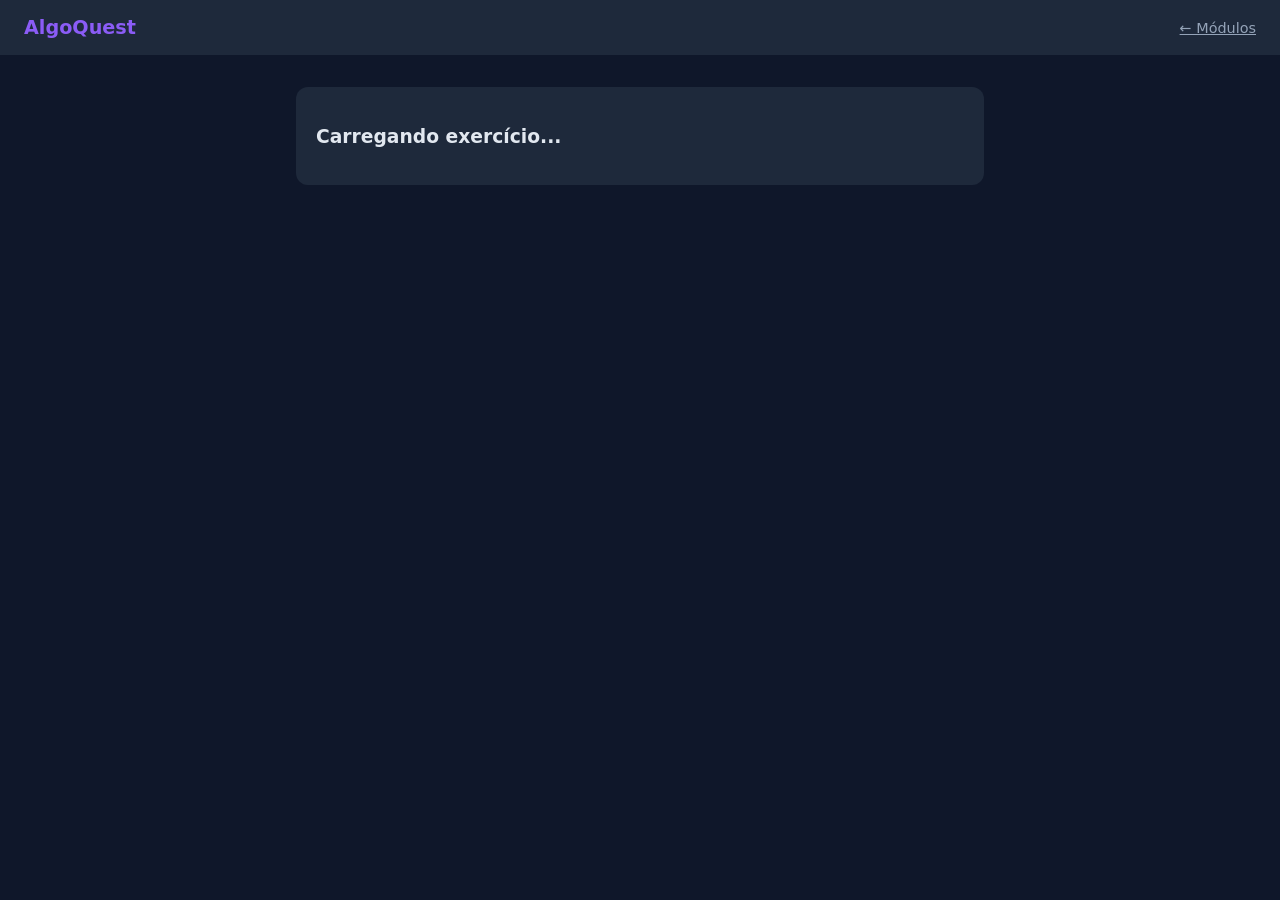
==== frontend/exercicio.html @ e79b4422 "feat: estrutura inicial do AlgoQuest" ====
<!DOCTYPE html>
<html lang="pt-BR">
<head>
  <meta charset="UTF-8">
  <meta name="viewport" content="width=device-width, initial-scale=1">
  <title>AlgoQuest - Exercício</title>
  <link rel="stylesheet" href="css/style.css">
</head>
<body>
  <header>
    <span class="logo">AlgoQuest</span>
    <a href="modulos.html" class="muted">← Módulos</a>
  </header>
  <main>
    <div class="card">
      <p id="dificuldade" class="muted"></p>
      <h3 id="descricao">Carregando exercício...</h3>
      <div id="opcoes"></div>
      <p id="feedback"></p>
    </div>
  </main>
  <script src="js/api.js"></script>
  <script src="js/exercicio.js"></script>
</body>
</html>
---- frontend/css/style.css ----
:root { --bg:#0f172a; --card:#1e293b; --text:#e2e8f0; --accent:#8b5cf6; --muted:#94a3b8; }
* { box-sizing: border-box; }
body { margin:0; font-family: system-ui, sans-serif; background:var(--bg); color:var(--text); }
header { display:flex; justify-content:space-between; align-items:center; padding:16px 24px; background:var(--card); }
header .logo { font-weight:700; color:var(--accent); font-size:1.2rem; }
main { max-width:720px; margin:32px auto; padding:0 16px; }
.card { background:var(--card); border-radius:12px; padding:20px; margin-bottom:16px; }
input, button { width:100%; padding:10px 12px; margin-top:8px; border-radius:8px; border:none; font-size:1rem; }
button { background:var(--accent); color:#fff; cursor:pointer; }
.muted { color:var(--muted); font-size:.9rem; }
.bar { height:8px; background:#334155; border-radius:4px; overflow:hidden; margin-top:8px; }
.bar > div { height:100%; width:0%; background:var(--accent); }
.opcao { display:block; background:#334155; color:var(--text); text-align:left; }
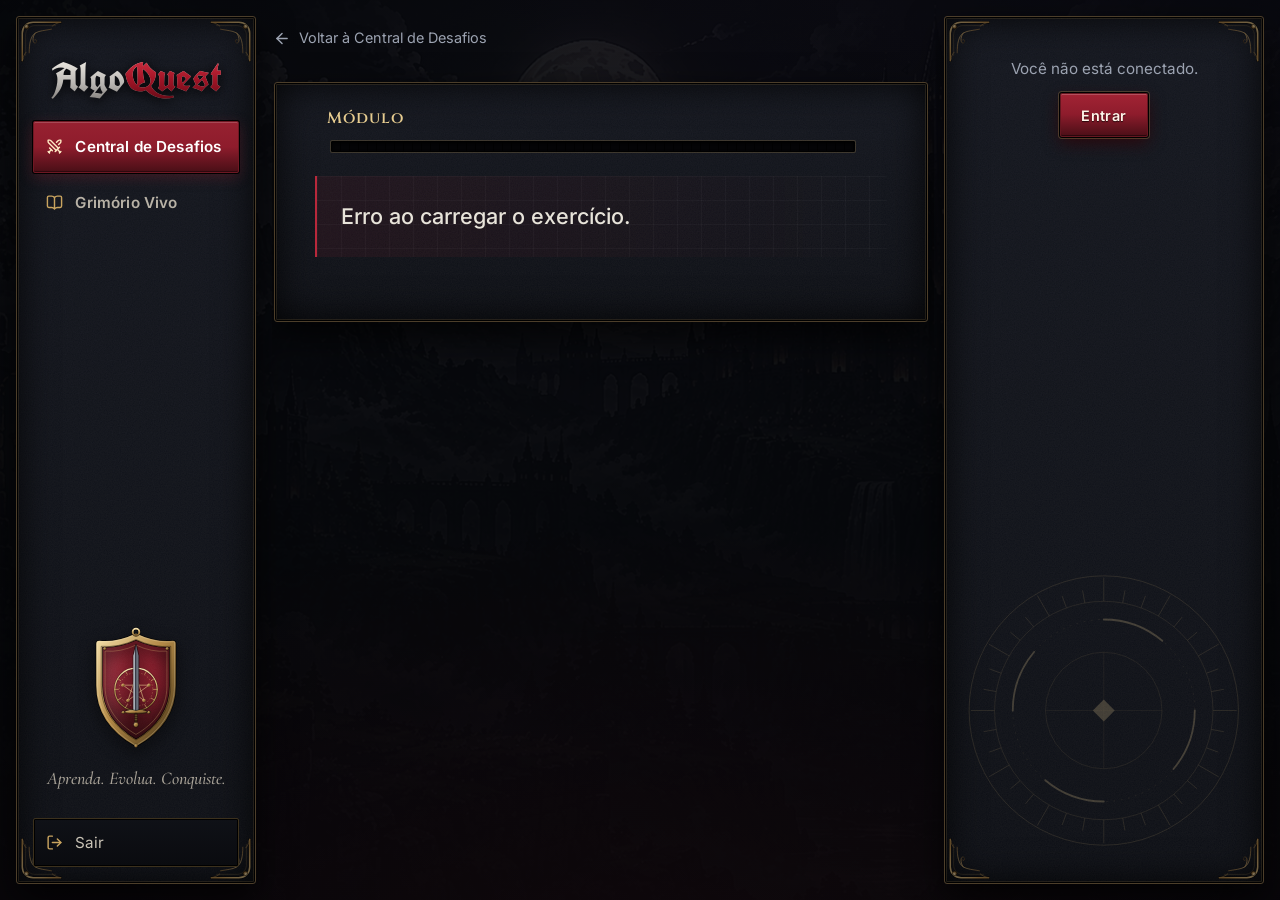
==== commit a1b53a35: "Publicação inicial da versão atual do AlgoQuest" ====
--- a/frontend/exercicio.html
+++ b/frontend/exercicio.html
@@ -1,25 +1,30 @@
 <!DOCTYPE html>
-<html lang="pt-BR">
-<head>
-  <meta charset="UTF-8">
-  <meta name="viewport" content="width=device-width, initial-scale=1">
-  <title>AlgoQuest - Exercício</title>
-  <link rel="stylesheet" href="css/style.css">
-</head>
-<body>
-  <header>
-    <span class="logo">AlgoQuest</span>
-    <a href="modulos.html" class="muted">← Módulos</a>
-  </header>
-  <main>
-    <div class="card">
-      <p id="dificuldade" class="muted"></p>
-      <h3 id="descricao">Carregando exercício...</h3>
-      <div id="opcoes"></div>
-      <p id="feedback"></p>
-    </div>
-  </main>
-  <script src="js/api.js"></script>
-  <script src="js/exercicio.js"></script>
-</body>
-</html>
+<html lang="pt-BR"><head><meta charset="UTF-8"><meta name="viewport" content="width=device-width, initial-scale=1, viewport-fit=cover"><meta name="theme-color" content="#07080b"><link rel="preload" href="assets/fonts/unifrakturcook-latin-700-normal.woff2" as="font" type="font/woff2" crossorigin><link rel="preload" href="assets/fonts/cinzel-latin-600-normal.woff2" as="font" type="font/woff2" crossorigin><link rel="preload" href="assets/fonts/inter-latin-400-normal.woff2" as="font" type="font/woff2" crossorigin><link rel="preload" href="assets/fonts/inter-latin-600-normal.woff2" as="font" type="font/woff2" crossorigin><link rel="stylesheet" href="css/assets.css"><link rel="stylesheet" href="css/style.css"><link rel="stylesheet" href="css/avatares.css"><link rel="stylesheet" href="css/tema.css"><script src="js/avatares-catalogo.js"></script><script src="js/tema.js"></script><link rel="stylesheet" href="css/lab.css"><link rel="stylesheet" href="css/fantasia.css"><title>AlgoQuest - Exercício</title></head>
+<body class="pagina-app" data-perfil="compacto">
+  <div class="app app--foco">
+    <aside id="menu"></aside>
+    <aside id="perfil" aria-label="Personagem"></aside>
+    <main class="conteudo" id="conteudo">
+      <a class="voltar" href="modulos.html"><i class="ic i-arrow-right" aria-hidden="true"></i>Voltar à Central de Desafios</a>
+      <section class="desafio superficie" id="desafio" aria-labelledby="descricao">
+        <header class="desafio__cab">
+          <div class="desafio__mod"><span id="moduloSelo"></span><span id="moduloNome">Módulo</span></div>
+          <div class="desafio__linha"><span class="desafio__num" id="numero"></span>
+            <div class="trilha" id="trilha" role="progressbar" aria-label="Progresso no módulo" aria-valuemin="0" aria-valuenow="0"><i id="barra"></i></div>
+            <span id="dificuldade"></span><span class="pontos" id="pontos"></span></div>
+        </header>
+        <div class="desafio__corpo" id="corpo">
+          <div class="pergunta"><h2 id="descricao">Carregando exercício...</h2></div>
+          <figure class="pergunta__visual" id="visual" hidden></figure>
+          <div class="opcoes" id="opcoes"></div>
+          <div class="vernapratica" id="vernapratica" hidden></div>
+          <p class="feedback" id="feedback" role="status" hidden></p>
+        </div>
+        <div class="acoes"><button class="btn btn--fantasma" id="btnAnterior" type="button" hidden>Anterior</button>
+          <button class="btn btn--primario" id="btnProximo" type="button" hidden>Próximo desafio</button>
+          <a class="btn btn--primario" id="btnConcluir" href="modulos.html" hidden>Voltar à Central de Desafios</a></div>
+      </section>
+    </main>
+  </div>
+  <script src="js/api.js"></script><script src="js/arte.js"></script><script src="js/ui.js"></script><script src="js/avatares.js"></script><script src="js/exercicio.js"></script>
+</body></html>
--- a/frontend/css/assets.css
+++ b/frontend/css/assets.css
@@ -0,0 +1,33 @@
+@font-face{font-family:'Cormorant Garamond';font-weight:500;font-style:italic;font-display:swap;src:url(../assets/fonts/cormorant-garamond-latin-500-italic.woff2) format('woff2')}
+@font-face{font-family:'Cormorant Garamond';font-weight:600;font-style:italic;font-display:swap;src:url(../assets/fonts/cormorant-garamond-latin-600-italic.woff2) format('woff2')}
+@font-face{font-family:'Inter';font-weight:500;font-display:swap;src:url(../assets/fonts/inter-latin-500-normal.woff2) format('woff2')}
+@font-face{font-family:'Cinzel';font-weight:600;font-display:swap;src:url(../assets/fonts/cinzel-latin-600-normal.woff2) format('woff2')}
+@font-face{font-family:'Inter';font-weight:400;font-display:swap;src:url(../assets/fonts/inter-latin-400-normal.woff2) format('woff2')}
+@font-face{font-family:'Inter';font-weight:600;font-display:swap;src:url(../assets/fonts/inter-latin-600-normal.woff2) format('woff2')}
+@font-face{font-family:'UnifrakturCook';font-weight:700;font-display:block;src:url(../assets/fonts/unifrakturcook-latin-700-normal.woff2) format('woff2')}
+.i-activity{--i:url(../assets/icons/activity.svg)}
+.i-arrow-down-up{--i:url(../assets/icons/arrow-down-up.svg)}
+.i-arrow-right{--i:url(../assets/icons/arrow-right.svg)}
+.i-book-open{--i:url(../assets/icons/book-open.svg)}
+.i-camera{--i:url(../assets/icons/camera.svg)}
+.i-chevron-down{--i:url(../assets/icons/chevron-down.svg)}
+.i-circle-check{--i:url(../assets/icons/circle-check.svg)}
+.i-circle-x{--i:url(../assets/icons/circle-x.svg)}
+.i-crown{--i:url(../assets/icons/crown.svg)}
+.i-hash{--i:url(../assets/icons/hash.svg)}
+.i-layout-grid{--i:url(../assets/icons/layout-grid.svg)}
+.i-log-out{--i:url(../assets/icons/log-out.svg)}
+.i-map{--i:url(../assets/icons/map.svg)}
+.i-network{--i:url(../assets/icons/network.svg)}
+.i-scroll-text{--i:url(../assets/icons/scroll-text.svg)}
+.i-search{--i:url(../assets/icons/search.svg)}
+.i-star{--i:url(../assets/icons/star.svg)}
+.i-swords{--i:url(../assets/icons/swords.svg)}
+.i-zap{--i:url(../assets/icons/zap.svg)}
+
+.i-eye{--i:url(../assets/icons/eye.svg)}
+.i-eye-off{--i:url(../assets/icons/eye-off.svg)}
+.i-loader-circle{--i:url(../assets/icons/loader-circle.svg)}
+.i-triangle-alert{--i:url(../assets/icons/triangle-alert.svg)}
+.i-trophy{--i:url(../assets/icons/trophy.svg)}
+.i-flag{--i:url(../assets/icons/flag.svg)}
--- a/frontend/css/style.css
+++ b/frontend/css/style.css
@@ -1,13 +1,395 @@
-:root { --bg:#0f172a; --card:#1e293b; --text:#e2e8f0; --accent:#8b5cf6; --muted:#94a3b8; }
-* { box-sizing: border-box; }
-body { margin:0; font-family: system-ui, sans-serif; background:var(--bg); color:var(--text); }
-header { display:flex; justify-content:space-between; align-items:center; padding:16px 24px; background:var(--card); }
-header .logo { font-weight:700; color:var(--accent); font-size:1.2rem; }
-main { max-width:720px; margin:32px auto; padding:0 16px; }
-.card { background:var(--card); border-radius:12px; padding:20px; margin-bottom:16px; }
-input, button { width:100%; padding:10px 12px; margin-top:8px; border-radius:8px; border:none; font-size:1rem; }
-button { background:var(--accent); color:#fff; cursor:pointer; }
-.muted { color:var(--muted); font-size:.9rem; }
-.bar { height:8px; background:#334155; border-radius:4px; overflow:hidden; margin-top:8px; }
-.bar > div { height:100%; width:0%; background:var(--accent); }
-.opcao { display:block; background:#334155; color:var(--text); text-align:left; }
+:root{
+  --bg:#07080b; --surface:#0e1116; --raised:#151a22; --line:#252b36; --steel:#3b4452;
+  --text:#e8e4da; --muted:#98a0ae; --crimson:#a3212b; --crimson-hi:#d0343e; --blood:#3a0d12;
+  --gold:#b89a5e; --gold-hi:#dcc084; --silver:#b9bfca; --moss:#3f9a5a; --r:4px; --tom:var(--steel);
+  --f-logo:"UnifrakturCook",serif; --f-head:"Cinzel",Georgia,serif; --f-ui:"Inter",system-ui,sans-serif; --f-lore:"Cormorant Garamond",Georgia,serif;
+  --s1:.25rem; --s2:.5rem; --s3:.75rem; --s4:1rem; --s5:1.5rem; --s6:2.5rem;
+  --gap:16px; --menu-w:240px; --perfil-w:320px;
+  --noise:url("data:image/svg+xml,%3Csvg xmlns='http://www.w3.org/2000/svg' width='140' height='140'%3E%3Cfilter id='n'%3E%3CfeTurbulence type='fractalNoise' baseFrequency='.85' numOctaves='3'/%3E%3CfeColorMatrix values='0 0 0 0 1 0 0 0 0 1 0 0 0 0 1 0 0 0 .045 0'/%3E%3C/filter%3E%3Crect width='140' height='140' filter='url(%23n)'/%3E%3C/svg%3E");
+  --circuito:url("data:image/svg+xml,%3Csvg xmlns='http://www.w3.org/2000/svg' width='120' height='120' fill='none' stroke='%23b89a5e' stroke-opacity='.35' stroke-width='1'%3E%3Cpath d='M120 14H78l-10 10H40M120 34h-30l-8 8v22M120 58h-14M60 14v16l-10 10M40 24v22'/%3E%3Ccircle cx='40' cy='24' r='2.5'/%3E%3Ccircle cx='82' cy='64' r='2.5'/%3E%3Ccircle cx='106' cy='58' r='2.5'/%3E%3C/svg%3E");
+  --anel:url("data:image/svg+xml,%3Csvg xmlns='http://www.w3.org/2000/svg' viewBox='0 0 300 300' fill='none' stroke='%23b89a5e' stroke-width='1'%3E%3Ccircle cx='150' cy='150' r='148' stroke-opacity='.5'/%3E%3Ccircle cx='150' cy='150' r='120' stroke-opacity='.4'/%3E%3Cpath d='M270.0 150.0L296.0 150.0M268.2 170.8L282.0 173.3M262.8 191.0L275.9 195.8M253.9 210.0L276.4 223.0M241.9 227.1L252.6 236.1M227.1 241.9L236.1 252.6M210.0 253.9L223.0 276.4M191.0 262.8L195.8 275.9M170.8 268.2L173.3 282.0M150.0 270.0L150.0 296.0M129.2 268.2L126.7 282.0M109.0 262.8L104.2 275.9M90.0 253.9L77.0 276.4M72.9 241.9L63.9 252.6M58.1 227.1L47.4 236.1M46.1 210.0L23.6 223.0M37.2 191.0L24.1 195.8M31.8 170.8L18.0 173.3M30.0 150.0L4.0 150.0M31.8 129.2L18.0 126.7M37.2 109.0L24.1 104.2M46.1 90.0L23.6 77.0M58.1 72.9L47.4 63.9M72.9 58.1L63.9 47.4M90.0 46.1L77.0 23.6M109.0 37.2L104.2 24.1M129.2 31.8L126.7 18.0M150.0 30.0L150.0 4.0M170.8 31.8L173.3 18.0M191.0 37.2L195.8 24.1M210.0 46.1L223.0 23.6M227.1 58.1L236.1 47.4M241.9 72.9L252.6 63.9M253.9 90.0L276.4 77.0M262.8 109.0L275.9 104.2M268.2 129.2L282.0 126.7' stroke-opacity='.5'/%3E%3Ccircle cx='150' cy='150' r='100' stroke-opacity='.3' stroke-dasharray='2 6'/%3E%3Cpath d='M250.0 150.0A100 100 0 0 1 226.6 214.3M150.0 250.0A100 100 0 0 1 85.7 226.6M50.0 150.0A100 100 0 0 1 73.4 85.7M150.0 50.0A100 100 0 0 1 214.3 73.4' stroke='%23dcc084' stroke-width='2' stroke-opacity='.7' stroke-linecap='round'/%3E%3Ccircle cx='150' cy='150' r='64' stroke-opacity='.35'/%3E%3Cpath d='M150 86V214M86 150H214' stroke-opacity='.25'/%3E%3Cpath d='M150 138l12 12-12 12-12-12z' fill='%23dcc084' fill-opacity='.7' stroke='none'/%3E%3C/svg%3E");
+  --grade:url("data:image/svg+xml,%3Csvg xmlns='http://www.w3.org/2000/svg' width='24' height='24'%3E%3Cpath d='M24 0H0v24' fill='none' stroke='%23ffffff' stroke-opacity='.05'/%3E%3C/svg%3E");
+}
+@property --ang{syntax:"<angle>";inherits:false;initial-value:0deg}
+*{box-sizing:border-box}
+html{background:var(--bg);scroll-behavior:smooth;-webkit-text-size-adjust:100%}
+body{margin:0;min-height:100vh;min-height:100dvh;font:400 .95rem/1.6 var(--f-ui);color:var(--text);overflow-x:hidden;
+  background:var(--theme-atmosfera),var(--noise),radial-gradient(900px 500px at 50% -10%,var(--glow),transparent),var(--bg)}
+h1,h2,h3,p,dl,dd{margin:0}
+h1,h2,h3{font-family:var(--f-head);font-weight:600;letter-spacing:.03em;line-height:1.25}
+a{color:inherit;text-decoration:none}
+button,input,summary{font:inherit;color:inherit}
+:focus-visible{outline:2px solid var(--gold-hi);outline-offset:2px}
+[hidden]{display:none!important}
+.sr{position:absolute;width:1px;height:1px;overflow:hidden;clip:rect(0 0 0 0)}
+.muted{color:var(--muted)}
+.ic{display:inline-block;width:1.15em;height:1.15em;flex:none;background:currentColor;-webkit-mask:var(--i) center/contain no-repeat;mask:var(--i) center/contain no-repeat}
+.filete{height:1px;border:0;margin:0;background:linear-gradient(90deg,transparent,var(--gold),transparent);opacity:.7}
+.superficie{position:relative;background:var(--circuito) right top/120px no-repeat,var(--noise),linear-gradient(180deg,var(--raised),var(--surface));
+  border:1px solid var(--line);border-radius:var(--r);box-shadow:inset 0 1px 0 #ffffff0d,0 12px 32px #0009}
+.marca{font:2.3rem/1 var(--f-logo);padding:0 var(--s2);white-space:nowrap}
+.marca b{color:var(--crimson-hi);font-weight:400}
+.app{display:grid;grid-template-columns:var(--menu-w) minmax(0,1fr) var(--perfil-w);gap:var(--gap);max-width:1680px;margin:0 auto;padding:var(--gap);height:100vh;height:100dvh}
+.app--foco{grid-template-columns:var(--menu-w) minmax(0,1fr);grid-template-rows:auto minmax(0,1fr)}
+.app--foco .menu{grid-row:1/3}
+.app--foco .perfil{grid-column:2;grid-row:1}
+.app--foco .conteudo{grid-column:2;grid-row:2}
+.menu,.perfil{min-height:0;height:100%}
+.conteudo{display:grid;grid-auto-rows:max-content;gap:var(--s5);min-width:0;min-height:0;align-content:start;overflow-y:auto;overflow-x:hidden;padding:2px 6px 2px 2px;margin-right:-6px;scrollbar-width:thin;scrollbar-color:#3b4452 transparent}
+.conteudo::-webkit-scrollbar{width:6px}.conteudo::-webkit-scrollbar-thumb{background:var(--steel);border-radius:3px}
+body.pagina-app{overflow:hidden}
+.menu{background-image:var(--noise),linear-gradient(180deg,var(--raised),var(--surface));background-size:140px 140px,auto;background-position:0 0,0 0;background-repeat:repeat,no-repeat;display:flex;flex-direction:column;gap:var(--s5);padding:var(--s5) var(--s4);overflow:hidden}
+.menu::after{content:"";position:absolute;left:0;right:0;bottom:150px;height:120px;background:var(--circuito) left center/120px no-repeat;opacity:.45;pointer-events:none}
+.menu__nav{display:grid;gap:var(--s2)}
+.menu__item{position:relative;display:flex;align-items:center;gap:var(--s3);padding:.75rem var(--s3);border:1px solid transparent;border-radius:var(--r);color:var(--muted);font-weight:600;transition:color .2s,background .2s}
+.menu__item:hover{color:var(--text);background:#ffffff08}
+.menu__item.is-ativo{color:var(--text);border-color:var(--crimson-lo);background:linear-gradient(90deg,var(--blood),transparent);box-shadow:inset 3px 0 0 var(--crimson-hi);animation:brasa 5s ease-in-out infinite}
+.menu__lema{margin-top:auto;padding:var(--s4) var(--s2);font:italic 500 1.1rem/1.3 var(--f-lore);color:var(--muted);text-align:center;border-top:1px solid var(--line)}
+.menu__sair{position:relative;z-index:1;background:var(--surface)!important;display:flex;align-items:center;gap:var(--s3);padding:.7rem var(--s3);background:none;border:1px solid var(--line);border-radius:var(--r);color:var(--muted);cursor:pointer;min-height:44px;transition:color .2s,border-color .2s}
+.menu__sair:hover{color:var(--text);border-color:var(--steel)}
+.btn{display:inline-flex;align-items:center;justify-content:center;gap:var(--s2);min-height:44px;padding:.65rem 1.25rem;border-radius:var(--r);border:1px solid;cursor:pointer;font:600 .9rem var(--f-ui);letter-spacing:.02em;transition:filter .2s,transform .1s,border-color .2s,box-shadow .2s}
+.btn--grande{min-height:52px;font-size:.98rem;padding-inline:1.6rem}
+.btn--primario{color:#fff;border-color:#c0485066;background:linear-gradient(180deg,var(--crimson-hi),var(--crimson) 55%,var(--crimson-lo));box-shadow:inset 0 1px 0 #ffffff33,0 4px 14px color-mix(in srgb,var(--crimson) 27%,transparent)}
+.btn--primario:hover{filter:brightness(1.12);box-shadow:inset 0 1px 0 #ffffff33,0 6px 22px color-mix(in srgb,var(--crimson) 47%,transparent)}
+.btn--fantasma{background:#ffffff06;border-color:var(--steel);color:var(--text)}
+.btn--fantasma:hover{border-color:var(--gold);background:color-mix(in srgb,var(--gold) 6%,transparent)}
+.btn:active{transform:translateY(1px)}
+.btn:disabled{opacity:.5;cursor:not-allowed}
+.btn--bloco{width:100%}
+.btn .ic{transition:transform .2s}
+.btn:hover .i-arrow-right{transform:translateX(3px)}
+.hex{position:relative;display:grid;place-items:center;width:2.9rem;height:2.9rem;flex:none;color:var(--silver);font-size:1.15rem;
+  background:linear-gradient(135deg,var(--tom),#0000 60%,var(--tom));clip-path:polygon(50% 0,93% 25%,93% 75%,50% 100%,7% 75%,7% 25%)}
+.hex::before{content:"";position:absolute;inset:2px;background:var(--bg);clip-path:inherit}
+.hex .ic{position:relative}
+.hex--lg{width:3.6rem;height:3.6rem;font-size:1.45rem;--tom:var(--gold)}
+.quartel{display:grid;gap:var(--s5);padding:var(--s5) var(--s5) var(--s5);overflow:hidden;isolation:isolate}
+.quartel__cena{position:absolute;inset:0;z-index:-1;overflow:hidden;pointer-events:none;
+  -webkit-mask:linear-gradient(90deg,transparent 18%,#000 80%);mask:linear-gradient(90deg,transparent 18%,#000 80%)}
+.quartel__cena::before{content:"";position:absolute;inset:-6%;background:linear-gradient(180deg,color-mix(in srgb,var(--surface) 20%,transparent),color-mix(in srgb,var(--surface) 80%,transparent) 92%),url(../assets/img/castelo-hd.jpg) 72% 28%/cover;opacity:.7;animation:deriva 50s ease-in-out infinite alternate}
+.quartel__topo{display:grid;justify-items:start;gap:var(--s3);padding:var(--s3) 0 var(--s2);max-width:34rem}
+.quartel h1{font-size:clamp(1.5rem,2.4vw,2.1rem);overflow-wrap:anywhere}
+.lore{font:italic 500 1.3rem/1.35 var(--f-lore);color:#cfcabd}
+.quartel .btn{margin-top:var(--s2);max-width:100%;text-align:left}
+.quartel .btn span{overflow:hidden;text-overflow:ellipsis;white-space:nowrap}
+.visao{display:grid;grid-template-columns:repeat(4,1fr);gap:var(--s3)}
+.visao div{position:relative;display:grid;gap:2px;align-content:start;padding:var(--s3) var(--s4);border-left:2px solid var(--gold);background:linear-gradient(90deg,color-mix(in srgb,var(--gold) 10%,transparent),color-mix(in srgb,var(--surface) 69%,transparent));backdrop-filter:blur(2px)}
+.visao dd{font:600 1.6rem/1.1 var(--f-head);font-variant-numeric:tabular-nums}
+.visao dt{font-size:.82rem;color:var(--muted)}
+.visao__fio{display:block;height:3px;margin-top:var(--s2);background:#ffffff12;overflow:hidden}
+.visao__fio i{display:block;height:100%;width:0;background:var(--gold);transition:width 1.1s cubic-bezier(.2,.7,.2,1) .2s}
+.secao__titulo{display:flex;align-items:center;justify-content:space-between;gap:var(--s4);margin-bottom:var(--s4)}
+.secao__titulo h2{font-size:1.15rem;color:var(--silver);display:flex;align-items:center;gap:var(--s2)}
+.alterna{display:inline-flex;border:1px solid var(--line);border-radius:var(--r);overflow:hidden;background:#0008}
+.alterna button{display:inline-flex;align-items:center;gap:var(--s2);min-height:42px;padding:0 var(--s4);background:none;border:0;cursor:pointer;color:var(--muted);font-size:.85rem;font-weight:600;transition:color .2s,background .2s,box-shadow .2s}
+.alterna button:hover{color:var(--text)}
+.alterna button[aria-pressed=true]{color:var(--text);background:var(--blood);box-shadow:inset 0 -2px 0 var(--crimson-hi)}
+.vista{animation:troca .45s cubic-bezier(.2,.7,.2,1) both}
+.grade{display:grid;grid-template-columns:repeat(auto-fill,minmax(270px,1fr));gap:var(--s4)}
+.missao{display:flex;flex-direction:column;overflow:hidden;border-radius:var(--r);border:1px solid var(--line);background:linear-gradient(180deg,var(--raised),var(--surface));transition:transform .25s,border-color .25s,box-shadow .25s}
+.missao:hover,.missao:focus-within{transform:translateY(-3px);border-color:color-mix(in srgb,var(--tom) 70%,var(--line));box-shadow:0 16px 32px #000a,0 0 28px color-mix(in srgb,var(--tom) 22%,transparent)}
+.missao__arte{position:relative;aspect-ratio:16/7;overflow:visible;background:var(--grade),radial-gradient(ellipse at 70% 40%,color-mix(in srgb,var(--tom) 24%,#0a0c10),var(--bg) 75%)}
+.missao__arte::after{content:"";position:absolute;inset:0;background:linear-gradient(180deg,transparent 50%,var(--surface));pointer-events:none}
+.arte-svg{position:absolute;inset:0;width:100%;height:100%;overflow:hidden}
+.arte-svg .l{fill:none;stroke:var(--tom);stroke-width:1.5;stroke-linecap:round;opacity:.9}
+.arte-svg .f{fill:none;stroke:var(--tom);stroke-width:1;opacity:.28}
+.arte-svg .n{fill:#090b0f;stroke:var(--tom);stroke-width:1.5}
+.arte-svg .h{fill:var(--tom);filter:drop-shadow(0 0 4px var(--tom))}
+.arte-svg .fx{stroke-dasharray:4 7}
+.missao:hover .arte-svg .fx,.missao--destaque .arte-svg .fx{animation:marcha 2.4s linear infinite}
+.missao__simbolo{position:absolute;left:var(--s4);bottom:-1.2rem;z-index:1}
+.missao__corpo{display:flex;flex:1;flex-direction:column;gap:var(--s3);padding:var(--s5) var(--s4) var(--s4)}
+.missao h3{font-size:1.1rem}
+.missao__desc{flex:1;color:var(--muted);font-size:.92rem;line-height:1.55}
+.missao__meta{display:flex;justify-content:space-between;font-size:.82rem;color:var(--silver)}
+.missao--destaque{grid-column:1/-1;flex-direction:row;border-color:var(--crimson-lo);box-shadow:0 0 0 1px color-mix(in srgb,var(--crimson) 13%,transparent),0 14px 34px #0009}
+.missao--destaque .missao__arte{flex:0 0 42%;aspect-ratio:auto;min-height:230px}
+.missao--destaque .missao__arte::after{background:linear-gradient(90deg,transparent 50%,var(--surface))}
+.missao--destaque .missao__simbolo{bottom:var(--s4)}
+.missao--destaque .missao__simbolo .hex{animation:pulso-hex 4.5s ease-in-out infinite}
+.missao--destaque .missao__corpo{padding:var(--s5);gap:var(--s3);justify-content:center}
+.missao--destaque h3{font-size:1.4rem}
+.missao--destaque .btn{width:auto;align-self:flex-start;min-width:14rem}
+.etiqueta{display:inline-flex;align-items:center;gap:var(--s2);align-self:flex-start;font:600 .85rem var(--f-ui);color:var(--crimson-hi)}
+.etiqueta::before{content:"";width:7px;height:7px;transform:rotate(45deg);background:var(--crimson-hi);box-shadow:0 0 8px var(--crimson-hi)}
+.selo{position:absolute;top:var(--s3);right:var(--s3);z-index:1;display:inline-flex;align-items:center;gap:var(--s2);padding:.2rem .6rem;border:1px solid color-mix(in srgb,var(--gold) 53%,transparent);border-radius:2px;background:color-mix(in srgb,var(--surface) 80%,transparent);color:var(--gold-hi);font:600 .78rem var(--f-ui)}
+.trilha{height:8px;border-radius:2px;background:var(--bg);border:1px solid var(--line);overflow:hidden;position:relative}
+.trilha>i{display:block;height:100%;width:0;background:linear-gradient(90deg,#2b7a45,var(--moss));box-shadow:0 0 10px #3f9a5a66;transition:width 1s cubic-bezier(.2,.7,.2,1)}
+.trilha::after{content:"";position:absolute;inset:0;background:repeating-linear-gradient(90deg,transparent 0 9px,#000a 9px 10px);pointer-events:none}
+.trilha--xp>i{background:linear-gradient(90deg,#7e1820,var(--crimson-hi));box-shadow:0 0 10px color-mix(in srgb,var(--crimson-hi) 40%,transparent)}
+.mapa{position:relative;overflow:hidden;background:var(--grade),radial-gradient(ellipse 60% 40% at 30% 12%,color-mix(in srgb,var(--gold) 7%,transparent),transparent),radial-gradient(ellipse 60% 40% at 70% 88%,color-mix(in srgb,var(--crimson) 8%,transparent),transparent),linear-gradient(180deg,var(--raised),var(--surface))}
+.mapa__trilha{position:absolute;left:0;right:0;top:16px;width:100%;height:calc(100% - 32px)}
+.trecho{fill:none;stroke:#586174;stroke-width:2;stroke-dasharray:2 9;stroke-linecap:round;vector-effect:non-scaling-stroke;animation:marcha 3.2s linear infinite}
+.trecho--ouro{stroke:var(--gold-hi);stroke-width:2.5;stroke-dasharray:7 7;filter:drop-shadow(0 0 4px var(--gold))}
+.no{position:absolute;display:grid;justify-items:center;gap:var(--s1);width:max-content;max-width:46%;transform:translate(-50%,-50%);text-align:center;--tom:var(--gold);padding:var(--s2);border-radius:var(--r)}
+.no__selo{position:relative;display:grid;place-items:center;width:5.2rem;height:5.2rem;margin-bottom:var(--s1)}
+.no__anel{position:absolute;inset:0;width:100%;height:100%;transform:rotate(-90deg)}
+.no__anel circle{fill:none;stroke-width:2.5}
+.no__anel .a0{stroke:#ffffff16}
+.no__anel .a1{stroke:var(--tom);stroke-linecap:round;filter:drop-shadow(0 0 3px var(--tom))}
+.no .hex{width:3.5rem;height:3.5rem;font-size:1.4rem;transition:transform .25s,filter .25s}
+.no:hover .hex,.no:focus-visible .hex{transform:scale(1.08);filter:drop-shadow(0 0 10px var(--tom))}
+.no__ok{position:absolute;right:-2px;bottom:2px;display:grid;place-items:center;width:1.4rem;height:1.4rem;border-radius:50%;background:var(--bg);color:var(--gold-hi);font-size:1.1rem}
+.no__placa{display:grid;justify-items:center;gap:1px;padding:.4rem .8rem;border:1px solid var(--line);border-radius:3px;background:color-mix(in srgb,var(--surface) 95%,transparent);box-shadow:0 6px 16px #000a;transition:border-color .25s}
+.no:hover .no__placa,.no:focus-visible .no__placa{border-color:var(--tom)}
+.no--alvo .no__placa{border-color:color-mix(in srgb,var(--tom) 55%,var(--line))}
+.no strong{font:600 .92rem/1.25 var(--f-head)}
+.no__meta{font-size:.8rem;color:var(--muted)}
+.no__aqui{display:inline-flex;align-items:center;gap:.35rem;margin-top:var(--s1);padding:.1rem .6rem;border:1px solid color-mix(in srgb,var(--crimson) 60%,transparent);border-radius:2px;background:color-mix(in srgb,var(--blood) 80%,transparent);color:#f1c3c6;font:600 .78rem var(--f-ui)}
+.no--alvo .no__selo::before{content:"";position:absolute;inset:-18px;border-radius:50%;background:radial-gradient(circle,color-mix(in srgb,var(--tom) 45%,transparent),transparent 68%);animation:halo 3.6s ease-in-out infinite;pointer-events:none}
+.no--feito .hex{--tom:var(--gold)}
+.perfil{display:flex;flex-direction:column;align-items:center;gap:var(--s4);padding:var(--s5);overflow-x:hidden;overflow-y:auto;scrollbar-width:thin}
+.perfil::after{content:"";position:absolute;left:50%;bottom:72px;width:min(300px,86%);aspect-ratio:1;translate:-50% 0;background:var(--anel) center/contain no-repeat;opacity:.42;pointer-events:none;animation:giro 240s linear infinite}
+.perfil>*{position:relative;z-index:1}
+.perfil__moldura{position:relative;flex:none;width:184px;height:184px;padding:6px;border-radius:50%;margin:var(--s3) 0 var(--s2);
+  background:conic-gradient(from 210deg,#6c7482,var(--steel-lo),var(--gold),var(--steel-lo),#8b93a1,var(--steel-lo),#6c7482);box-shadow:0 0 0 3px #000,0 10px 30px #000c,0 0 36px color-mix(in srgb,var(--gold) 12%,transparent)}
+.perfil__moldura::before{content:"";position:absolute;inset:-16px;border-radius:50%;background:repeating-conic-gradient(var(--gold) 0 .6deg,transparent .6deg 6deg);opacity:.45;
+  -webkit-mask:radial-gradient(circle,transparent 66%,#000 67%,#000 71%,transparent 72%);mask:radial-gradient(circle,transparent 66%,#000 67%,#000 71%,transparent 72%);animation:giro 80s linear infinite}
+.perfil__moldura::after{content:"";position:absolute;inset:0;border-radius:50%;background:conic-gradient(from var(--ang),transparent 0 78%,#f2dca355 90%,transparent);
+  -webkit-mask:radial-gradient(circle,transparent 62%,#000 64%);mask:radial-gradient(circle,transparent 62%,#000 64%);animation:varrer 14s linear infinite;pointer-events:none}
+.perfil__retrato{position:relative;width:100%;height:100%;border-radius:50%;object-fit:cover;display:block;background:#000;box-shadow:inset 0 0 18px #000}
+.perfil__nivel-selo{position:absolute;left:-4px;bottom:6px;z-index:1;display:grid;place-items:center;width:2.7rem;height:2.7rem;background:linear-gradient(135deg,var(--gold-hi),#6b5630);clip-path:polygon(50% 0,93% 25%,93% 75%,50% 100%,7% 75%,7% 25%);filter:drop-shadow(0 4px 6px #000)}
+.perfil__nivel-selo::before{content:"";position:absolute;inset:2px;background:#10141a;clip-path:inherit}
+.perfil__nivel-selo b{position:relative;font:600 1rem var(--f-head);color:var(--gold-hi)}
+.perfil__trocar{position:absolute;right:0;bottom:6px;z-index:1;display:grid;place-items:center;width:44px;height:44px;border-radius:50%;cursor:pointer;background:var(--raised);border:1px solid var(--steel);color:var(--silver);box-shadow:0 4px 10px #000a;transition:border-color .2s,color .2s,transform .2s}
+.perfil__trocar:hover,.perfil__trocar:focus-within{border-color:var(--gold);color:#fff;transform:scale(1.06)}
+.perfil__id{display:grid;justify-items:center;gap:2px;max-width:100%}
+.perfil__nome{font-size:1.4rem;text-align:center;overflow-wrap:anywhere}
+.perfil__nivel{color:var(--gold);font:600 .95rem var(--f-head);letter-spacing:.08em}
+.perfil__xp{width:100%;display:grid;gap:var(--s2);font-size:.85rem;color:var(--muted)}
+.perfil__xp div:first-child,.perfil__geral div:first-child{display:flex;justify-content:space-between}
+.stats{display:grid;grid-template-columns:repeat(3,1fr);width:100%;border:1px solid var(--line);border-radius:var(--r);background:#0007}
+.stats div{display:grid;justify-items:center;gap:2px;padding:var(--s3) var(--s2)}
+.stats div+div{border-left:1px solid var(--line)}
+.stats .ic{color:var(--gold)}
+.stats dd{font:600 1.15rem var(--f-head);font-variant-numeric:tabular-nums}
+.stats dt{font-size:.78rem;color:var(--muted)}
+.perfil__geral{width:100%;display:grid;gap:var(--s2);font-size:.88rem;color:var(--silver)}
+.perfil__geral b{font-family:var(--f-head)}
+.perfil__nota{margin-top:auto;font-size:.76rem;color:var(--muted);text-align:center}
+.perfil--compacto{display:block;padding:var(--s2) var(--s4);height:auto;overflow:visible}
+.perfil--compacto::after{display:none}
+.perfil--compacto summary{display:flex;align-items:center;gap:var(--s3);list-style:none;cursor:pointer;min-height:56px}
+.perfil--compacto summary::-webkit-details-marker{display:none}
+.mini__moldura{position:relative;flex:none;padding:3px;border-radius:50%;background:conic-gradient(from 210deg,#6c7482,var(--steel-lo),var(--gold),var(--steel-lo),#8b93a1,#6c7482)}
+.mini{display:block;width:44px;height:44px;border-radius:50%;object-fit:cover;background:#000}
+.mini__txt{display:grid;flex:1;min-width:0}
+.mini__txt b{font:600 1.05rem var(--f-head);overflow:hidden;text-overflow:ellipsis;white-space:nowrap}
+.mini__txt span{font-size:.82rem;color:var(--muted);overflow:hidden;text-overflow:ellipsis;white-space:nowrap}
+.perfil--compacto summary>.ic{transition:transform .25s;color:var(--muted)}
+.perfil--compacto[open] summary>.ic{transform:rotate(180deg)}
+.detalhes{display:flex;flex-wrap:wrap;align-items:center;gap:var(--s4);padding:var(--s3) 0 var(--s2);margin-top:var(--s2);border-top:1px solid var(--line);animation:troca .3s both}
+.detalhes .stats{flex:1;min-width:230px}
+.detalhes .perfil__xp{flex-basis:100%}
+.detalhes .perfil__trocar{position:static}
+.detalhes .perfil__nota{flex-basis:100%;text-align:left;margin:0}
+.app--foco .conteudo>*{width:100%;max-width:940px;margin-inline:auto}
+.app--foco .perfil--compacto{width:100%;max-width:940px;justify-self:center}
+.voltar{display:inline-flex;align-items:center;gap:var(--s2);min-height:40px;color:var(--muted);font-size:.9rem;transition:color .2s}
+.voltar .ic{transform:scaleX(-1)}
+.voltar:hover{color:var(--text)}
+.desafio{display:grid;gap:var(--s5);padding:var(--s5) var(--s6)}
+.desafio__cab{display:grid;gap:var(--s3)}
+.desafio__mod{display:flex;align-items:center;gap:var(--s3);font:600 1rem var(--f-head);color:var(--gold)}
+.desafio__mod .hex{width:2.2rem;height:2.2rem;font-size:.95rem;--tom:var(--gold)}
+.desafio__linha{display:flex;align-items:center;gap:var(--s4);flex-wrap:wrap}
+.desafio__num{font:600 .95rem var(--f-head);white-space:nowrap}
+.desafio__linha .trilha{flex:1;min-width:120px}
+.dificuldade{display:inline-flex;align-items:center;gap:var(--s2);font:600 .85rem var(--f-ui)}
+.pips{display:inline-flex;gap:5px}
+.pips i{width:8px;height:8px;transform:rotate(45deg);border:1px solid currentColor}
+.pips i.on{background:currentColor;box-shadow:0 0 6px currentColor}
+.dificuldade.FACIL{color:var(--moss)}.dificuldade.MEDIO{color:var(--gold)}.dificuldade.DIFICIL{color:var(--crimson-hi)}
+.pontos{display:inline-flex;align-items:center;gap:var(--s2);color:var(--silver);font-weight:600}
+.desafio__corpo{display:grid;gap:var(--s4)}
+.desafio__corpo.entra{animation:troca .45s cubic-bezier(.2,.7,.2,1) both}
+.pergunta{padding:var(--s5);border-left:2px solid var(--crimson-hi);background:var(--grade),linear-gradient(90deg,color-mix(in srgb,var(--crimson) 10%,transparent),transparent);border-radius:0 var(--r) var(--r) 0}
+.pergunta h2{font:500 clamp(1.15rem,1.7vw,1.35rem)/1.55 var(--f-ui);letter-spacing:0}
+.opcoes{display:grid;gap:var(--s3)}
+.opcao{position:relative;display:flex;align-items:center;gap:var(--s3);width:100%;min-height:56px;padding:var(--s3) var(--s4);text-align:left;cursor:pointer;border-radius:var(--r);background:linear-gradient(180deg,var(--raised),var(--surface));border:1px solid var(--line);transition:border-color .2s,background .2s,transform .2s,box-shadow .2s;font-size:1rem}
+.entra .opcao{animation:troca .4s cubic-bezier(.2,.7,.2,1) both;animation-delay:calc(var(--k) * 60ms + 120ms)}
+.opcao__letra{display:grid;place-items:center;width:2.1rem;height:2.1rem;flex:none;border-radius:50%;border:1px solid var(--steel);font:600 .85rem var(--f-head);color:var(--silver);transition:background .2s,border-color .2s,color .2s}
+.opcao:hover:not(:disabled){border-color:var(--gold);background:var(--raised);transform:translateX(3px)}
+.opcao:hover:not(:disabled) .opcao__letra{border-color:var(--gold);color:var(--gold-hi)}
+.opcao:disabled{cursor:default}
+.opcao.certa{border-color:var(--moss);background:linear-gradient(90deg,#102617cc,var(--surface));animation:acerto .7s ease-out}
+.opcao.certa .opcao__letra{background:var(--moss);border-color:var(--moss);color:#fff}
+.opcao.errada{border-color:var(--crimson-hi);background:linear-gradient(90deg,color-mix(in srgb,var(--blood) 80%,transparent),var(--surface));animation:recusa .4s ease-out;cursor:default}
+.opcao.errada .opcao__letra{background:var(--crimson);border-color:var(--crimson-hi);color:#fff}
+.feedback{display:flex;align-items:flex-start;gap:var(--s3);padding:var(--s3) var(--s4);border-radius:var(--r);border:1px solid;font-size:.95rem;animation:troca .35s both}
+.feedback.ok{border-color:#2b7a4588;background:#10261788;color:#c4e8cf}
+.feedback.erro{border-color:color-mix(in srgb,var(--crimson) 53%,transparent);background:color-mix(in srgb,var(--blood) 47%,transparent);color:#f4cdd0}
+.feedback .ic{margin-top:.25rem}
+.acoes{display:flex;justify-content:space-between;gap:var(--s3)}
+.acoes .btn--primario{margin-left:auto}
+.estado{padding:var(--s5);color:var(--muted);text-align:center}
+.pagina-login{background:var(--bg)}
+.login{position:relative;isolation:isolate;display:grid;grid-template-columns:minmax(0,1.25fr) minmax(0,.9fr);min-height:100vh;min-height:100dvh;overflow:hidden}
+.login__cena{position:absolute;inset:0;z-index:-1;overflow:hidden;background:var(--bg)}
+.cena__img{position:absolute;inset:-5%;background:url(../assets/img/castelo-hd.jpg) 30% 38%/cover;filter:brightness(.8) saturate(.95);animation:deriva 70s ease-in-out infinite alternate}
+.login__cena::after{content:"";position:absolute;inset:0;background:
+  radial-gradient(ellipse 55% 62% at 30% 46%,transparent 28%,color-mix(in srgb,var(--bg) 60%,transparent) 100%),
+  linear-gradient(90deg,color-mix(in srgb,var(--bg) 0%,transparent) 28%,color-mix(in srgb,var(--bg) 80%,transparent) 62%,color-mix(in srgb,var(--bg) 96%,transparent) 84%),
+  linear-gradient(180deg,color-mix(in srgb,var(--bg) 60%,transparent),transparent 26%,transparent 60%,color-mix(in srgb,var(--bg) 94%,transparent))}
+.cena__nevoa{position:absolute;left:-25%;right:-25%;bottom:6%;height:38%;background:radial-gradient(ellipse at 28% 50%,#aab4c624,transparent 60%),radial-gradient(ellipse at 74% 60%,#aab4c618,transparent 55%);filter:blur(20px);animation:nevoa 42s ease-in-out infinite alternate}
+.cena__nevoa--b{bottom:22%;height:30%;opacity:.7;animation-duration:58s;animation-direction:alternate-reverse}
+.cena__brasas{position:absolute;inset:0 38% 0 0;z-index:1;pointer-events:none}
+.cena__brasas i{position:absolute;bottom:-12px;width:var(--t);height:var(--t);border-radius:50%;background:#f4b968;box-shadow:0 0 8px #e0782e,0 0 2px #fff6;opacity:0;animation:subir var(--d) linear var(--a) infinite}
+
+.login__arte{position:relative;display:grid;align-content:center;justify-items:center;gap:var(--s5);padding:var(--s6) var(--s5);--emb:clamp(270px,min(36vw,64vh),580px)}
+.emblema{position:relative;width:var(--emb);aspect-ratio:1;display:grid;place-items:center}
+.astrolabio{position:absolute;inset:0;width:100%;height:100%;overflow:visible;fill:none;stroke:var(--gold);stroke-width:1;stroke-opacity:.5;animation:acender 2.4s ease-out both}
+.astrolabio .solid{fill:var(--gold-hi);stroke:none;fill-opacity:.85}
+.astrolabio .tracejado{stroke-dasharray:3 9;stroke-opacity:.65}
+.astrolabio .arc{stroke:var(--gold-hi);stroke-width:2;stroke-opacity:.8;stroke-linecap:round}
+.astrolabio .grafo{stroke-opacity:.4}
+.giro-lento,.giro-inverso{transform-origin:300px 300px}
+.giro-lento{animation:giro 170s linear infinite}
+.giro-lento.lento2{animation-duration:110s;animation-direction:reverse}
+.giro-inverso{animation:giro 120s linear infinite reverse}
+.emblema__marca{position:relative;text-align:center;text-shadow:0 2px 24px #000,0 0 44px #000;animation:acender 1.6s ease-out .15s both}
+.emblema__marca::before{content:"";position:absolute;inset:-34%;z-index:-1;background:radial-gradient(closest-side,color-mix(in srgb,var(--bg) 85%,transparent) 0,color-mix(in srgb,var(--bg) 45%,transparent) 55%,transparent 100%)}
+.marca--grande{font-size:calc(var(--emb) * .205);line-height:.84;padding:0}
+.marca--grande b{display:block}
+.lema{display:flex;align-items:center;gap:var(--s4);font:italic 500 clamp(1.3rem,1.9vw,1.8rem)/1.3 var(--f-lore);color:#ddd8ca;text-shadow:0 2px 14px #000;animation:acender 1.6s ease-out .5s both}
+.lema::before,.lema::after{content:"";width:clamp(24px,4vw,56px);height:1px;background:linear-gradient(90deg,transparent,var(--gold))}
+.lema::after{transform:scaleX(-1)}
+
+.login__form{position:relative;display:grid;grid-template-columns:minmax(0,1fr);justify-items:center;align-items:center;padding:var(--s5) var(--s6)}
+.login__form::before{content:"";position:absolute;inset:0;background:var(--circuito) right top/340px no-repeat,var(--circuito) left bottom/340px no-repeat;transform:scale(-1,1);opacity:.55;pointer-events:none}
+.portal{position:relative;z-index:1;display:grid;grid-template-columns:minmax(0,1fr);gap:var(--s4);width:min(440px,100%);padding:2.5rem 2.4rem 1.8rem;border-radius:6px;
+  background:var(--noise),linear-gradient(180deg,#171c25f5,color-mix(in srgb,var(--surface) 97%,transparent));border:1px solid #2a313d;box-shadow:inset 0 1px 0 #ffffff14,0 30px 80px #000d;
+  animation:abrir .9s cubic-bezier(.2,.7,.2,1) .25s both}
+.portal--recusa{animation:recusa .42s ease-out}
+.portal__luz{position:absolute;inset:-1px;border-radius:inherit;padding:1px;pointer-events:none;
+  background:conic-gradient(from var(--ang),transparent 0 72%,color-mix(in srgb,var(--gold-hi) 67%,transparent) 86%,transparent 100%);
+  -webkit-mask:linear-gradient(#000 0 0) content-box,linear-gradient(#000 0 0);-webkit-mask-composite:xor;mask-composite:exclude;animation:varrer 10s linear infinite}
+.portal__topo{display:grid;justify-items:center;gap:var(--s2);text-align:center;margin-bottom:var(--s2)}
+.portal__topo h1{font-size:1.7rem}
+.portal__topo p{font:italic 500 1.25rem/1.3 var(--f-lore);color:var(--muted)}
+.campo{display:grid;grid-template-columns:minmax(0,1fr);gap:var(--s2)}
+.campo label{font:500 .9rem var(--f-ui);color:var(--silver)}
+.campo__caixa{display:flex;align-items:center;gap:var(--s3);min-height:52px;padding:0 6px 0 var(--s4);border-radius:var(--r);background:var(--bg);border:1px solid var(--line);box-shadow:inset 0 2px 8px #000;color:var(--muted);transition:border-color .25s,box-shadow .25s,color .25s}
+.campo__caixa:hover{border-color:var(--steel)}
+.campo__caixa:focus-within{border-color:var(--gold);color:var(--gold-hi);box-shadow:inset 0 2px 8px #000,0 0 0 3px color-mix(in srgb,var(--gold) 13%,transparent),0 0 24px color-mix(in srgb,var(--gold) 12%,transparent)}
+.campo input{flex:1;min-width:0;height:50px;padding:0;background:none;border:0;outline:none;color:var(--text);font-size:1rem}
+.campo input::placeholder{color:#5d6574}
+.campo input:-webkit-autofill{-webkit-text-fill-color:var(--text);box-shadow:inset 0 0 0 100px var(--bg);caret-color:var(--text)}
+.campo--erro .campo__caixa{border-color:var(--crimson-hi);color:#f08a91;box-shadow:inset 0 2px 8px #000,0 0 0 3px color-mix(in srgb,var(--crimson-hi) 13%,transparent)}
+.campo__erro,.campo__aviso{font-size:.85rem}
+.campo__erro{color:#f39aa0}.campo__erro:empty{display:none}
+.campo__aviso{display:flex;align-items:center;gap:var(--s2);color:var(--gold-hi)}
+.campo__olho{display:grid;place-items:center;flex:none;width:44px;height:44px;border:0;border-radius:var(--r);background:none;color:var(--muted);cursor:pointer;transition:color .2s,background .2s}
+.campo__olho:hover{color:var(--text);background:#ffffff0a}
+.campo__olho[aria-pressed=true]{color:var(--gold-hi)}
+.alerta{display:flex;align-items:flex-start;gap:var(--s3);padding:var(--s3) var(--s4);border:1px solid color-mix(in srgb,var(--crimson) 60%,transparent);border-radius:var(--r);background:color-mix(in srgb,var(--blood) 60%,transparent);color:#f6d3d5;font-size:.9rem;animation:troca .3s both}
+.alerta .ic{margin-top:.2rem;color:var(--crimson-hi)}
+.btn__giro{display:none}
+.btn.is-carregando .btn__giro{display:inline-block;animation:giro 0.8s linear infinite}
+.btn.is-carregando .i-arrow-right{display:none}
+.btn.is-carregando:disabled{opacity:.85;cursor:progress}
+.portal__nota{padding-top:var(--s4);border-top:1px solid var(--line);font-size:.84rem;color:var(--muted);text-align:center}
+@media(min-width:1280px){
+  .app--foco{grid-template-columns:var(--menu-w) minmax(0,1fr) var(--perfil-w);grid-template-rows:minmax(0,1fr)}
+  .app--foco .menu{grid-row:1}
+  .app--foco .conteudo{grid-column:2;grid-row:1}
+  .app--foco .perfil{grid-column:3;grid-row:1}
+}
+@media(max-width:1279px){
+  :root{--menu-w:76px;--perfil-w:292px}
+  .menu{padding:var(--s4) var(--s2);align-items:center}.menu span,.menu__lema,.menu::after{display:none}
+  .menu .marca{font-size:0;display:block;text-align:center;padding:0}.menu .marca::first-letter{font-size:2.6rem}.menu .marca b{display:none}
+  .menu__item,.menu__sair{justify-content:center;padding:.75rem}
+  .visao dd{font-size:1.4rem}
+  .quartel{padding:var(--s5) var(--s4)}
+}
+@media(max-width:1000px){
+  body.pagina-app{overflow:auto}
+  .app,.app--foco{height:auto;min-height:100dvh;grid-template-columns:var(--menu-w) minmax(0,1fr);grid-template-rows:auto minmax(0,1fr);align-items:start}
+  .menu,.app--foco .menu{grid-column:1;grid-row:1/3;position:sticky;top:var(--gap);height:calc(100dvh - 2 * var(--gap))}
+  .perfil,.app--foco .perfil{grid-column:2;grid-row:1;height:auto;overflow:visible}
+  .conteudo,.app--foco .conteudo{grid-column:2;grid-row:2;overflow:visible;margin:0;padding:0}
+  .perfil:not(.perfil--compacto){display:grid;grid-template-columns:auto 1fr;column-gap:var(--s5);row-gap:0;align-items:center;padding:var(--s4) var(--s5)}
+  .perfil:not(.perfil--compacto)::after{display:none}
+  .perfil__moldura{grid-column:1;grid-row:1/span 5;width:124px;height:124px;margin:var(--s3)}
+  .perfil__moldura::before{inset:-12px}
+  .perfil:not(.perfil--compacto)>*:not(.perfil__moldura){grid-column:2;margin-top:var(--s3)}
+  .perfil:not(.perfil--compacto)>.perfil__id{margin-top:0;justify-items:start}
+  .perfil__nome{text-align:left}
+  .perfil:not(.perfil--compacto)>.perfil__nota{display:none}
+  .perfil__nivel-selo{width:2.3rem;height:2.3rem}
+  .visao{grid-template-columns:repeat(2,1fr)}
+  .missao--destaque .missao__arte{flex-basis:38%}
+}
+@media(max-width:720px){
+  :root{--gap:12px}
+  .app,.app--foco{grid-template-columns:minmax(0,1fr);grid-template-rows:auto;padding:0 var(--gap) var(--s5);gap:var(--gap)}
+  .menu,.app--foco .menu{grid-column:1;grid-row:1;top:0;z-index:20;flex-direction:row;align-items:center;gap:var(--s2);height:auto;min-height:0;margin:0 calc(var(--gap) * -1);padding:var(--s2) var(--gap);padding-top:calc(var(--s2) + env(safe-area-inset-top,0px));border-radius:0;border-width:0 0 1px;backdrop-filter:blur(8px);background-color:color-mix(in srgb,var(--surface) 93%,transparent)}
+  .menu .marca{font-size:1.8rem;display:inline-block;text-align:left;margin-right:auto}
+  .menu .marca::first-letter{font-size:inherit}.menu .marca b{display:inline}
+  .menu__nav{display:flex}
+  .menu__item,.menu__sair{width:46px;height:46px;min-height:0;padding:0}
+  .perfil,.app--foco .perfil{grid-column:1;grid-row:2}
+  .conteudo,.app--foco .conteudo{grid-column:1;grid-row:3;gap:var(--s4)}
+  .perfil:not(.perfil--compacto){padding:var(--s4);column-gap:var(--s4)}
+  .perfil__moldura{width:84px;height:84px;grid-row:1/span 2;margin:var(--s2);padding:4px}
+  .perfil__moldura::before{inset:-9px}
+  .perfil__nivel-selo{width:1.9rem;height:1.9rem;left:-6px}.perfil__nivel-selo b{font-size:.8rem}
+  .perfil__trocar{width:36px;height:36px;right:-8px;bottom:-2px}
+  .perfil__nome{font-size:1.2rem}
+  .perfil:not(.perfil--compacto)>.stats,.perfil:not(.perfil--compacto)>.perfil__geral{grid-column:1/-1}
+  .perfil:not(.perfil--compacto)>.perfil__xp{grid-column:2}
+  .perfil--compacto{padding:var(--s1) var(--s3)}
+  .quartel{padding:var(--s4);gap:var(--s4)}
+  .quartel__cena{-webkit-mask:linear-gradient(180deg,transparent 5%,#000 90%);mask:linear-gradient(180deg,transparent 5%,#000 90%)}
+  .quartel__cena::before{opacity:.5}
+  .lore{font-size:1.15rem}
+  .quartel .btn{width:100%}
+  .visao{gap:var(--s2)}.visao div{padding:var(--s2) var(--s3)}.visao dd{font-size:1.3rem}
+  .secao__titulo{flex-wrap:wrap}
+  .alterna{flex:1 1 100%}.alterna button{flex:1;justify-content:center;min-height:46px}
+  .grade{grid-template-columns:minmax(0,1fr)}
+  .missao--destaque{flex-direction:column}.missao--destaque .missao__arte{flex:none;aspect-ratio:16/7;min-height:0}
+  .missao--destaque .missao__arte::after{background:linear-gradient(180deg,transparent 50%,var(--surface))}
+  .missao--destaque .missao__corpo{padding:var(--s5) var(--s4) var(--s4)}.missao--destaque .missao__simbolo{bottom:-1.2rem}
+  .missao--destaque .btn{width:100%}.missao--destaque h3{font-size:1.2rem}
+  .no{max-width:45%}.no__selo{width:4.4rem;height:4.4rem}.no .hex{width:3rem;height:3rem;font-size:1.2rem}.no strong{font-size:.85rem}
+  .desafio{padding:var(--s4);gap:var(--s4)}.pergunta{padding:var(--s4)}
+  .desafio__linha{gap:var(--s2) var(--s3)}
+  .desafio__num{margin-right:auto}
+  .desafio__linha .trilha{order:3;flex:1 1 100%;min-width:0}
+  .opcao{min-height:58px;padding:var(--s3)}
+  .acoes{flex-direction:column-reverse}.acoes .btn{width:100%;margin-left:0}
+}
+@media(max-width:900px){
+  .login{grid-template-columns:minmax(0,1fr);align-content:start}
+  .login__arte{--emb:min(66vw,300px);padding:calc(var(--s5) + env(safe-area-inset-top,0px)) var(--s4) var(--s4);gap:var(--s4)}
+  .login__cena::after{background:radial-gradient(ellipse 80% 50% at 50% 24%,transparent 20%,color-mix(in srgb,var(--bg) 60%,transparent) 100%),linear-gradient(180deg,color-mix(in srgb,var(--bg) 53%,transparent),color-mix(in srgb,var(--bg) 33%,transparent) 22%,color-mix(in srgb,var(--bg) 85%,transparent) 48%,color-mix(in srgb,var(--bg) 98%,transparent) 72%)}
+  .cena__img{background-position:34% 20%}
+  .cena__brasas{inset:0 0 40% 0}
+  .lema{font-size:1.25rem}
+  .login__form{padding:var(--s2) var(--s4) var(--s6);align-items:start}
+  .login__form::before{display:none}
+  .portal{width:min(460px,100%);padding:1.9rem 1.4rem 1.4rem;gap:var(--s4)}
+  .portal__topo h1{font-size:1.45rem}
+}
+@keyframes giro{to{transform:rotate(360deg)}}
+@keyframes varrer{to{--ang:360deg}}
+@keyframes deriva{from{transform:scale(1.03) translate(0,0)}to{transform:scale(1.11) translate(-2.2%,-1.6%)}}
+@keyframes nevoa{from{transform:translateX(-6%)}to{transform:translateX(6%)}}
+@keyframes subir{0%{transform:translate(0,0);opacity:0}12%{opacity:.85}70%{opacity:.5}100%{transform:translate(var(--x),-78vh);opacity:0}}
+@keyframes acender{from{opacity:0}to{opacity:1}}
+@keyframes abrir{from{opacity:0;transform:translateY(20px) scale(.985)}to{opacity:1;transform:none}}
+@keyframes troca{from{opacity:0;transform:translateY(8px)}to{opacity:1;transform:none}}
+@keyframes recusa{0%,100%{transform:translateX(0)}20%{transform:translateX(-6px)}45%{transform:translateX(5px)}70%{transform:translateX(-3px)}}
+@keyframes acerto{0%{box-shadow:0 0 0 0 #3f9a5a99}100%{box-shadow:0 0 0 14px #3f9a5a00}}
+@keyframes halo{0%,100%{opacity:.55;transform:scale(.96)}50%{opacity:1;transform:scale(1.04)}}
+@keyframes brasa{0%,100%{box-shadow:inset 3px 0 0 var(--crimson-hi),0 0 10px color-mix(in srgb,var(--crimson) 8%,transparent)}50%{box-shadow:inset 3px 0 0 var(--crimson-hi),0 0 24px color-mix(in srgb,var(--crimson) 27%,transparent)}}
+@keyframes pulso-hex{0%,100%{filter:drop-shadow(0 0 0 transparent)}50%{filter:drop-shadow(0 0 10px var(--tom))}}
+@keyframes marcha{to{stroke-dashoffset:-22}}
+.trecho--ouro{animation-name:marcha-ouro}
+@keyframes marcha-ouro{to{stroke-dashoffset:-28}}
+@media(prefers-reduced-motion:reduce){
+  *,*::before,*::after{transition:none!important;animation:none!important;scroll-behavior:auto!important}
+  .cena__brasas{display:none}
+}
--- a/frontend/css/avatares.css
+++ b/frontend/css/avatares.css
@@ -0,0 +1,83 @@
+.portal__modo{background:none;border:0;padding:0;color:var(--gold-hi);font:inherit;text-decoration:underline;cursor:pointer;min-height:32px}
+.portal__modo:hover{color:#fff}
+body.av-aberto{overflow:hidden}
+dialog.av{padding:0;border:0;background:transparent;color:var(--text);width:min(980px,calc(100vw - 32px));max-width:none;max-height:calc(100dvh - 32px);overflow:visible}
+dialog.av::backdrop{background:#000c;backdrop-filter:blur(3px)}
+.av__caixa{position:relative;display:flex;flex-direction:column;max-height:calc(100dvh - 32px);border:1px solid var(--gold);border-radius:var(--r);overflow:hidden;
+  background:var(--theme-atmosfera),radial-gradient(700px 360px at 18% 0,color-mix(in srgb,var(--theme-luz) 16%,transparent),transparent),var(--noise),linear-gradient(180deg,var(--raised),var(--bg));
+  box-shadow:inset 0 0 0 3px var(--bg),inset 0 0 0 4px color-mix(in srgb,var(--gold) 27%,transparent),0 24px 60px #000d;transition:background .35s}
+.av__orn{position:absolute;width:34px;height:34px;pointer-events:none;z-index:2;border:2px solid var(--gold);opacity:.85}
+.av__orn--a{top:8px;left:8px;border-right:0;border-bottom:0}
+.av__orn--b{bottom:8px;right:8px;border-left:0;border-top:0}
+.av__topo{position:relative;display:flex;align-items:center;justify-content:space-between;gap:var(--s3);padding:var(--s4) var(--s5) var(--s3);border-bottom:1px solid var(--line);background:linear-gradient(90deg,color-mix(in srgb,var(--blood) 80%,transparent),transparent 75%)}
+.av__topo h2{display:grid;font-size:1.3rem;color:var(--gold-hi)}
+.av__topo small{font:600 .66rem var(--f-ui);letter-spacing:.22em;text-transform:uppercase;color:var(--muted)}
+.av__fechar{display:grid;place-items:center;width:44px;height:44px;background:none;border:1px solid transparent;border-radius:var(--r);color:var(--muted);cursor:pointer;font-size:1.3rem;transition:color .2s,border-color .2s}
+.av__fechar:hover{color:#fff;border-color:var(--steel)}
+.av__corpo{display:grid;grid-template-columns:300px minmax(0,1fr);gap:var(--s5);padding:var(--s5);min-height:0;overflow:hidden;flex:1}
+.av__lado{display:grid;align-content:start;justify-items:center;gap:var(--s3);text-align:center}
+.av__moldura{position:relative;width:256px;height:256px;padding:9px;border-radius:50%;margin-top:var(--s2);
+  background:conic-gradient(from 210deg,var(--steel),var(--steel-lo),var(--gold-hi),var(--steel-lo),var(--steel),var(--gold),var(--steel));
+  box-shadow:0 0 0 1px var(--bg),0 0 0 4px color-mix(in srgb,var(--gold) 40%,transparent),0 0 42px color-mix(in srgb,var(--theme-luz) 30%,transparent)}
+.av__moldura::before{content:"";position:absolute;inset:-14px;border-radius:50%;border:1px dashed color-mix(in srgb,var(--gold) 55%,transparent);pointer-events:none}
+.av__gema{position:absolute;left:50%;top:-12px;width:14px;height:14px;margin-left:-7px;transform:rotate(45deg);background:linear-gradient(135deg,var(--gold-hi),var(--crimson));border:1px solid var(--bg);z-index:1}
+.av__moldura img{display:block;width:100%;height:100%;border-radius:50%;object-fit:cover;background:var(--retrato-bg)}
+.av__moldura:not([data-tema]) img{background:#000}
+.av__troca{animation:avTroca .35s cubic-bezier(.2,.8,.2,1)}
+@keyframes avTroca{from{opacity:.2;transform:scale(.94)}to{opacity:1;transform:none}}
+.av__nome{font:600 1.15rem var(--f-head);color:var(--gold-hi);overflow-wrap:anywhere}
+.av__msg{min-height:1.4em;font-size:.82rem;color:var(--muted)}
+.av__msg--erro{color:#ff8b92}
+.av__lista{display:flex;flex-direction:column;min-width:0;min-height:0}
+.av__abas{flex:none;display:flex;gap:var(--s2);margin-bottom:var(--s3);border-bottom:1px solid var(--line);overflow-x:auto;scrollbar-width:none}
+.av__aba{position:relative;flex:1 0 auto;min-height:46px;padding:0 var(--s4);background:none;border:0;border-bottom:2px solid transparent;color:var(--muted);font:600 .9rem var(--f-head);letter-spacing:.06em;cursor:pointer;white-space:nowrap;transition:color .2s,background .2s}
+.av__aba:hover{color:var(--text)}
+.av__aba[aria-selected=true]{color:var(--gold-hi);background:linear-gradient(180deg,transparent,color-mix(in srgb,var(--crimson) 28%,transparent));border-bottom-color:var(--crimson-hi)}
+.av__aba[aria-selected=true]::after{content:"";position:absolute;left:50%;bottom:-5px;width:8px;height:8px;margin-left:-4px;transform:rotate(45deg);background:var(--crimson-hi);border:1px solid var(--bg)}
+.av__grade{display:grid;grid-template-columns:repeat(auto-fill,minmax(112px,1fr));gap:var(--s3);overflow-y:auto;overflow-x:hidden;padding:6px 6px var(--s2) 2px;min-height:0;overscroll-behavior:contain}
+.av__card{position:relative;display:grid;gap:var(--s2);justify-items:center;padding:6px 6px var(--s2);background:color-mix(in srgb,var(--raised) 70%,transparent);border:1px solid var(--line);border-radius:var(--r);cursor:pointer;min-width:0;
+  transition:border-color .2s,transform .2s,box-shadow .2s,background .2s}
+.av__arte{display:block;width:100%;aspect-ratio:1;border-radius:2px;overflow:hidden;background:var(--retrato-bg);box-shadow:inset 0 0 0 1px #0006,inset 0 -18px 22px -12px #0008}
+.av__arte img{display:block;width:100%;height:auto;aspect-ratio:1;object-fit:contain;transition:transform .3s}
+.av__rotulo{font-size:.74rem;line-height:1.2;color:var(--silver);text-align:center;overflow-wrap:anywhere}
+.av__card:hover{border-color:var(--gold);transform:translateY(-3px);box-shadow:0 8px 18px #0008,0 0 14px color-mix(in srgb,var(--theme-luz) 22%,transparent)}
+.av__card:hover .av__arte img{transform:scale(1.06)}
+.av__card.is-sel{border-color:var(--gold-hi);background:color-mix(in srgb,var(--gold) 14%,transparent);box-shadow:0 0 0 1px var(--gold-hi),0 0 20px color-mix(in srgb,var(--gold) 35%,transparent);animation:avSel .45s ease-out}
+.av__card.is-sel .av__rotulo{color:var(--gold-hi);font-weight:600}
+@keyframes avSel{0%{transform:scale(.95)}60%{transform:scale(1.04)}100%{transform:none}}
+.av__marca{display:none;position:absolute;top:-6px;right:-6px;width:20px;height:20px;border-radius:50%;background:var(--gold-hi);border:2px solid var(--bg)}
+.av__marca::after{content:"";position:absolute;left:6px;top:3px;width:4px;height:8px;border:solid var(--bg);border-width:0 2px 2px 0;transform:rotate(45deg)}
+.av__card.is-sel .av__marca{display:block}
+.av__atual{position:absolute;top:10px;left:10px;z-index:1;padding:1px 6px;font:600 .62rem var(--f-ui);text-transform:uppercase;letter-spacing:.06em;background:var(--moss);color:#fff;border-radius:2px}
+.av__rodape{display:flex;align-items:center;justify-content:space-between;gap:var(--s3);padding:var(--s3) var(--s5);border-top:1px solid var(--line);background:#0006}
+.av__acoes{display:flex;gap:var(--s2)}
+.av__upload{display:inline-flex;align-items:center;gap:var(--s2);min-height:44px;padding:0 var(--s2);background:none;border:0;color:var(--muted);font-size:.84rem;cursor:pointer;text-decoration:underline;text-underline-offset:3px}
+.av__upload:hover{color:var(--text)}
+.av__caixa--corte{max-width:520px;margin-inline:auto}
+dialog.av:has(.av__caixa--corte){width:min(520px,calc(100vw - 32px))}
+.av__corpo--corte{display:block;overflow-y:auto}
+.av__escolha{display:grid;justify-items:center;gap:var(--s3);padding:var(--s5) 0;text-align:center;color:var(--muted)}
+.av__corte{display:grid;justify-items:center;gap:var(--s4)}
+.av__visor{position:relative;width:min(280px,100%);aspect-ratio:1;border-radius:var(--r);overflow:hidden;cursor:grab;touch-action:none;border:1px solid var(--steel);background:#000}
+.av__visor.is-arrastando{cursor:grabbing}
+.av__visor canvas{display:block;width:100%;height:100%}
+.av__mascara{position:absolute;inset:0;pointer-events:none;border-radius:50%;box-shadow:0 0 0 400px #000a;outline:2px solid var(--gold-hi);outline-offset:-2px}
+.av__zoom{display:flex;align-items:center;gap:var(--s3);width:min(280px,100%);color:var(--muted)}
+.av__zoom input{flex:1;min-height:44px;accent-color:var(--crimson-hi)}
+@media (max-width:820px){
+  dialog.av{width:100vw;max-height:100dvh;height:100dvh}
+  .av__caixa{max-height:100dvh;height:100dvh;border-radius:0;border-inline:0}
+  dialog.av:has(.av__caixa--corte){width:100vw}
+  .av__caixa--corte{max-width:none}
+  .av__topo{padding:var(--s3) var(--s4)}
+  .av__corpo{grid-template-columns:1fr;gap:var(--s3);padding:var(--s3) var(--s4)}
+  .av__lado{grid-template-columns:96px 1fr;justify-items:start;align-items:center;text-align:left;column-gap:var(--s4)}
+  .av__moldura{width:96px;height:96px;padding:4px;margin:6px 0 0 6px;grid-row:1/3;box-shadow:0 0 0 1px var(--bg),0 0 0 3px color-mix(in srgb,var(--gold) 40%,transparent)}
+  .av__moldura::before{inset:-8px}.av__gema{top:-8px;width:10px;height:10px;margin-left:-5px}
+  .av__nome{align-self:end}.av__msg{align-self:start;min-height:0}
+  .av__grade{grid-template-columns:repeat(auto-fill,minmax(88px,1fr));gap:var(--s2)}
+  .av__rodape{flex-wrap:wrap;padding:var(--s3) var(--s4) calc(var(--s3) + env(safe-area-inset-bottom))}
+  .av__acoes{flex:1;justify-content:flex-end}
+}
+@media (max-width:380px){.av__acoes .btn{padding-inline:.8rem}.av__grade{grid-template-columns:repeat(3,1fr)}}
+@media (prefers-reduced-motion:reduce){.av__card,.av__arte img,.av__caixa{transition:none}.av__card:hover{transform:none}.av__card.is-sel,.av__troca{animation:none}}
--- a/frontend/css/tema.css
+++ b/frontend/css/tema.css
@@ -0,0 +1,52 @@
+:root{
+  --theme-primary:#8e1c2c;     --theme-primary-hi:#b8283b;  --theme-primary-lo:#521019;
+  --theme-deep:#2e0a10;        --theme-luz:#c2354a;
+  --theme-secondary:#3f9a5a;   --theme-accent:#b9965a;      --theme-accent-hi:#e0c488;
+  --theme-background:#07080c;  --theme-surface:#0d0f15;     --theme-raised:#141720;
+  --theme-border:#262a35;      --theme-steel:#3d4453;       --theme-steel-lo:#2a2f3a;
+  --theme-muted:#9ca3b1;       --theme-glow:#12151d;
+  --theme-atmosfera:radial-gradient(900px 480px at 50% 112%,#8e1c2c26,transparent);
+  --retrato-bg:#000;
+}
+[data-tema="herois"]{
+  --theme-primary:#1f4a8c;     --theme-primary-hi:#3a68ae;  --theme-primary-lo:#102a58;
+  --theme-deep:#0b1b38;        --theme-luz:#4a78c4;
+  --theme-secondary:#2f8a6a;
+  --theme-atmosfera:radial-gradient(900px 480px at 50% 112%,#1f4a8c2e,transparent),radial-gradient(600px 360px at 8% -6%,#3a68ae1a,transparent);
+  --retrato-bg:
+    radial-gradient(120% 90% at 50% 0,#e6d08e1f,transparent 55%),
+    radial-gradient(circle at 50% 38%,#2c4d82 0,#17305a 52%,#0a1630 100%);
+}
+[data-tema="aldeoes"]{
+  --theme-primary:#7c4e12;     --theme-primary-hi:#9d661b;  --theme-primary-lo:#44270a;
+  --theme-deep:#2e1b07;        --theme-luz:#d09a42;
+  --theme-secondary:#7d8a4c;
+  --theme-atmosfera:radial-gradient(900px 480px at 50% 112%,#8a561430,transparent),radial-gradient(600px 360px at 92% -6%,#b0731f18,transparent);
+  --retrato-bg:
+    radial-gradient(120% 90% at 50% 0,#ffd28a22,transparent 55%),
+    repeating-linear-gradient(45deg,#ffffff07 0 2px,transparent 2px 6px),
+    radial-gradient(circle at 50% 38%,#6e4c27 0,#3d2913 58%,#1f150a 100%);
+}
+[data-tema="monstros"]{
+  --theme-primary:#8c1d2e;     --theme-primary-hi:#b52a3f;  --theme-primary-lo:#4d0f18;
+  --theme-deep:#2e0a10;        --theme-luz:#c0344d;
+  --theme-secondary:#5c1a2a;
+  --theme-atmosfera:radial-gradient(900px 480px at 50% 112%,#8c1d2e34,transparent),radial-gradient(600px 360px at 94% -6%,#5a141e22,transparent);
+  --retrato-bg:
+    radial-gradient(120% 90% at 50% 100%,#c0344d26,transparent 60%),
+    repeating-linear-gradient(115deg,#ff50700a 0 1px,transparent 1px 8px),
+    radial-gradient(circle at 50% 38%,#5c1a28 0,#2e0d16 56%,#12070b 100%);
+}
+:root,[data-tema]{
+  --accent:var(--theme-primary);   --accent-hi:var(--theme-primary-hi);  --accent-lo:var(--theme-primary-lo);
+  --accent-deep:var(--theme-deep); --accent-luz:var(--theme-luz);
+  --accent-fio:color-mix(in srgb,var(--theme-primary-hi) 55%,#000);
+  --accent-brilho:color-mix(in srgb,var(--theme-luz) 38%,transparent);
+  --crimson:var(--theme-primary); --crimson-hi:var(--theme-primary-hi); --crimson-lo:var(--theme-primary-lo);
+  --blood:var(--theme-deep); --gold:var(--theme-accent); --gold-hi:var(--theme-accent-hi); --moss:var(--theme-secondary);
+  --bg:var(--theme-background); --surface:var(--theme-surface); --raised:var(--theme-raised);
+  --line:var(--theme-border); --steel:var(--theme-steel); --steel-lo:var(--theme-steel-lo);
+  --muted:var(--theme-muted); --glow:var(--theme-glow);
+}
+html[data-tema] .perfil__retrato,html[data-tema] .mini{background:var(--retrato-bg)}
+html[data-tema] .perfil__moldura{--ang-cor:var(--theme-accent-hi)}
--- a/frontend/css/lab.css
+++ b/frontend/css/lab.css
@@ -0,0 +1,118 @@
+.lab{--tom:var(--crimson-hi);display:grid;gap:var(--s5);padding:var(--s5) var(--s6)}
+.lab__topo h1{display:flex;align-items:center;gap:var(--s3);font-size:clamp(1.4rem,2.2vw,1.8rem)}
+.lab__topo h1 .ic{color:var(--gold)}
+.lab__topo .lore{margin-top:var(--s2);font:italic 500 1.2rem/1.4 var(--f-lore);color:var(--muted);max-width:60ch}
+.lab__abas{display:grid;grid-template-columns:repeat(2,minmax(0,1fr));gap:var(--s3);align-items:stretch;overflow:visible}
+.lab__abas button{--tom:var(--steel);display:flex;align-items:center;gap:var(--s3);min-width:0;width:100%;min-height:56px;padding:var(--s2) var(--s4) var(--s2) var(--s2);background:linear-gradient(180deg,var(--raised),var(--surface));border:1px solid var(--line);border-radius:var(--r);cursor:pointer;color:var(--muted);text-align:left;transition:border-color .2s,color .2s,background .2s}
+.lab__abas button .hex{width:2.4rem;height:2.4rem;font-size:1rem}
+.lab__abas button:hover{color:var(--text);border-color:var(--gold)}
+.lab__abas button[aria-selected=true]{color:var(--text);border-color:var(--tom);background:linear-gradient(90deg,var(--blood),var(--surface));box-shadow:inset 0 -2px 0 var(--tom)}
+.aba__txt{display:grid;gap:2px;min-width:0}.aba__txt b{font:600 .85rem var(--f-head);letter-spacing:.03em;overflow-wrap:anywhere}
+.maes{display:inline-flex;gap:3px;align-items:center}.maes i{display:block;width:12px;height:4px;border-radius:2px;background:var(--line);border:0;transform:none}.maes i.on{background:var(--gold-hi);box-shadow:0 0 6px color-mix(in srgb,var(--gold-hi) 53%,transparent)}
+.maes--grande i{width:20px;height:6px}
+.lab__intro{display:grid;gap:var(--s2)}
+.lab__intro h2{font-size:1.25rem;color:var(--gold)}
+.lab__fato{font-size:.85rem;color:var(--silver);padding-left:var(--s3);border-left:2px solid var(--tom)}
+.lab__entrada{display:grid;gap:var(--s3)}
+.lab__campos{display:flex;flex-wrap:wrap;gap:var(--s3)}
+.campo{display:grid;gap:var(--s1);flex:1 1 280px;font-size:.8rem;color:var(--muted)}
+.campo--curto{flex:0 1 160px}
+.campo input{min-height:44px;padding:0 var(--s3);background:var(--bg);border:1px solid var(--line);border-radius:var(--r);font:500 .95rem var(--f-ui);color:var(--text);transition:border-color .2s}
+.campo input:focus{border-color:var(--gold);outline:none;box-shadow:0 0 0 2px color-mix(in srgb,var(--gold) 20%,transparent)}
+.lab__botoes{display:flex;flex-wrap:wrap;gap:var(--s2)}
+.lab__erro{color:#f4cdd0;font-size:.88rem;padding:var(--s2) var(--s3);border:1px solid color-mix(in srgb,var(--crimson) 53%,transparent);background:color-mix(in srgb,var(--blood) 47%,transparent);border-radius:var(--r)}
+.lab__palco{position:relative;min-height:260px;padding:var(--s4);border:1px solid var(--line);border-radius:var(--r);background:var(--grade),radial-gradient(500px 220px at 50% 0,var(--glow),#080a0e);overflow:hidden}
+.barras{position:relative;height:250px;width:100%}
+.barra{position:absolute;bottom:0;height:100%;width:calc(100% / var(--n));left:calc(var(--i) * 100% / var(--n));padding:0 4px;display:flex;align-items:flex-end;transition:left .42s cubic-bezier(.3,.7,.2,1)}
+.barra__col{width:100%;display:flex;justify-content:center;align-items:flex-start;border-radius:3px 3px 0 0;background:linear-gradient(180deg,#59626f,#2a313c);border:1px solid var(--steel);border-bottom:0;transition:background .25s,border-color .25s,box-shadow .25s}
+.barra__col b{margin-top:6px;font:600 .85rem var(--f-head);color:var(--text)}
+.barra--cmp .barra__col{background:linear-gradient(180deg,var(--gold-hi),#7a6232);border-color:var(--gold-hi);box-shadow:0 0 18px color-mix(in srgb,var(--gold-hi) 33%,transparent)}
+.barra--cmp .barra__col b{color:#17120a}
+.barra--troca .barra__col{background:linear-gradient(180deg,var(--crimson-hi),var(--crimson-lo));border-color:#e0646c;box-shadow:0 0 18px color-mix(in srgb,var(--crimson-hi) 40%,transparent)}
+.barra--ok .barra__col{background:linear-gradient(180deg,#4fb06c,#1f5a33);border-color:var(--moss)}
+.lab--manual .barra{cursor:pointer}.lab--manual .barra:hover .barra__col{border-color:var(--gold)}
+.lab--manual .barra:focus-visible{outline:2px solid var(--gold-hi);outline-offset:-2px}
+.celulas{display:grid;grid-template-columns:repeat(var(--n),minmax(0,1fr));gap:4px;align-items:end;min-height:200px;padding-top:var(--s4)}
+.cel{display:grid;justify-items:center;gap:6px;transition:opacity .3s}
+.cel__marca{min-height:2.2em;font-size:.68rem;line-height:1.1;text-align:center;color:var(--gold-hi);text-transform:uppercase;letter-spacing:.04em}
+.cel__v{display:grid;place-items:center;width:100%;aspect-ratio:1/1.1;max-width:64px;border:1px solid var(--steel);border-radius:var(--r);background:linear-gradient(180deg,var(--glow),var(--surface));font:600 clamp(.8rem,1.4vw,1.05rem) var(--f-head);transition:background .25s,border-color .25s,box-shadow .25s}
+.cel__i{font-size:.72rem;color:var(--muted)}
+.cel--fora{opacity:.28}
+.cel--meio .cel__v{border-color:var(--gold-hi);background:linear-gradient(180deg,#4a3d20,#1f1a0e);box-shadow:0 0 18px color-mix(in srgb,var(--gold-hi) 33%,transparent)}
+.cel--achou .cel__v{border-color:var(--moss);background:linear-gradient(180deg,#1f5a33,#0e2a18);box-shadow:0 0 20px #3f9a5a77}
+.hashtab{display:grid;gap:6px}
+.hl{display:flex;align-items:center;gap:var(--s3);min-height:40px;padding:2px var(--s2);border:1px solid var(--line);border-radius:var(--r);background:var(--surface);transition:border-color .25s,background .25s}
+.hl__i{display:grid;place-items:center;flex:none;width:2.2rem;height:2.2rem;border:1px solid var(--steel);border-radius:var(--r);font:600 .85rem var(--f-head);color:var(--silver)}
+.hl__cadeia{display:flex;align-items:center;gap:6px;flex-wrap:wrap}
+.chave{display:inline-grid;place-items:center;min-width:2.4rem;height:2rem;padding:0 8px;border:1px solid var(--gold);border-radius:var(--r);background:#1d1a10;font:600 .85rem var(--f-head);color:var(--gold-hi)}
+.chave--nova{animation:acerto .7s ease-out;border-color:var(--moss);background:#10261788;color:#c4e8cf}
+.seta{color:var(--muted);font-style:normal}
+.vazio{font-size:.78rem;color:#5a6270;font-style:italic}
+.hl--alvo{border-color:var(--gold-hi);background:linear-gradient(90deg,#2b2412,var(--surface))}
+.hl--colisao{border-color:var(--crimson-hi);background:linear-gradient(90deg,var(--blood),var(--surface))}
+.hl--colisao .chave--nova{border-color:var(--crimson-hi);background:var(--blood);color:#f4cdd0}
+.hashtab__chave{margin-top:var(--s3);color:var(--muted);font-size:.9rem}.hashtab__chave b{color:var(--gold-hi);font-family:var(--f-head)}
+.arv{display:block;width:100%;height:auto;margin:0 auto}
+.arv .ar{stroke:var(--steel);stroke-width:2}
+.arv .ar--cam{stroke:var(--gold);stroke-width:2.5}
+.noarv circle{fill:var(--raised);stroke:var(--silver);stroke-width:2;transition:fill .2s,stroke .2s}
+.noarv text{fill:var(--text);font:600 13px var(--f-head)}
+.noarv .fb{fill:var(--silver);font:600 11px var(--f-ui)}
+.noarv .fb--mau{fill:#ff8d95}
+.no--cam circle{stroke:var(--gold)}
+.no--atual circle{fill:#4a3d20;stroke:var(--gold-hi);filter:drop-shadow(0 0 8px color-mix(in srgb,var(--gold-hi) 67%,transparent))}
+.no--novo circle{fill:#1f5a33;stroke:var(--moss);filter:drop-shadow(0 0 8px #3f9a5aaa)}
+.no--ruim circle{fill:var(--crimson-lo);stroke:var(--crimson-hi);filter:drop-shadow(0 0 9px color-mix(in srgb,var(--crimson-hi) 67%,transparent))}
+.no--girou circle{fill:#1d3a52;stroke:#6f8fb5;filter:drop-shadow(0 0 8px #6f8fb5aa)}
+.lab__narra{min-height:3.4em;padding:var(--s4);border-left:2px solid var(--tom);background:var(--grade),linear-gradient(90deg,#ffffff08,transparent);border-radius:0 var(--r) var(--r) 0;font-size:1.02rem;line-height:1.6}
+.lab__pergunta{display:grid;gap:var(--s3);padding:var(--s4);border:1px solid var(--crimson);border-radius:var(--r);background:linear-gradient(180deg,#2a0b10,#12090b);animation:troca .35s both}
+.lab__pergunta-tit{display:flex;align-items:center;gap:var(--s2);font:600 .8rem var(--f-head);letter-spacing:.08em;text-transform:uppercase;color:var(--crimson-hi)}
+.lab__pergunta-txt{font-size:1.05rem}
+.lab__opcoes{display:grid;gap:var(--s2);grid-template-columns:repeat(auto-fit,minmax(220px,1fr))}
+.lab__opcoes .opcao{min-height:52px}
+.lab__controles{display:flex;flex-wrap:wrap;align-items:center;gap:var(--s4)}
+.lab__transporte{display:flex;gap:var(--s2)}
+.btn--icone{width:48px;padding:0}
+.btn--icone svg{width:20px;height:20px;fill:none;stroke:currentColor;stroke-width:2;stroke-linecap:round;stroke-linejoin:round}
+.btn--icone svg .p-play{fill:currentColor;stroke:none}.btn--icone svg .p-pause{display:none}
+.tocando #btnPlay .p-play{display:none}.tocando #btnPlay .p-pause{display:block}
+.lab__vel,.lab__passo{display:grid;gap:2px;font-size:.78rem;color:var(--muted)}
+.lab__passo{flex:1 1 220px}
+.lab input[type=range]{width:100%;accent-color:var(--crimson-hi);min-height:28px;cursor:pointer}
+.lab input[type=range]:disabled{opacity:.4;cursor:not-allowed}
+.lab__vel{flex:0 1 140px}
+.lab__desafio{display:inline-flex;align-items:center;gap:var(--s2);min-height:44px;padding:0 var(--s4);background:#ffffff06;border:1px solid var(--steel);border-radius:var(--r);cursor:pointer;font:600 .88rem var(--f-ui);color:var(--text);transition:border-color .2s,background .2s,box-shadow .2s}
+.lab__desafio:hover{border-color:var(--gold)}
+.lab__desafio[aria-pressed=true]{background:var(--blood);border-color:var(--crimson-hi);box-shadow:inset 0 -2px 0 var(--crimson-hi),0 0 18px color-mix(in srgb,var(--crimson) 33%,transparent)}
+.lab--manual .lab__controles{display:none}
+.lab__placar{display:grid;gap:var(--s2);padding-top:var(--s4);border-top:1px solid var(--line);font-size:.9rem}
+.placar__nivel{display:flex;align-items:center;gap:var(--s3)}
+.placar__nivel b{font-family:var(--f-head);color:var(--gold-hi)}
+.placar__sessao{color:var(--silver)}
+.placar__nota{font-size:.75rem}
+.convite{display:flex;align-items:center;gap:var(--s4);flex-wrap:wrap;padding:var(--s4) var(--s5);border-left:3px solid var(--gold)}
+.convite .hex{--tom:var(--gold)}
+.convite__txt{flex:1 1 260px;display:grid;gap:2px}
+.convite__txt b{font:600 1.05rem var(--f-head);color:var(--gold-hi)}
+.convite__txt span{color:var(--muted);font-size:.9rem}
+.vernapratica{display:grid;gap:var(--s2)}
+.vernapratica__cab{display:flex;flex-wrap:wrap;gap:var(--s2);align-items:center}
+.vernapratica__cab .dica{font-size:.82rem;color:var(--muted);flex:1 1 220px}
+.vernapratica iframe{width:100%;height:min(78vh,760px);border:1px solid var(--line);border-radius:var(--r);background:var(--bg)}
+body.lab-embed{overflow:auto}
+.lab-embed #menu,.lab-embed #perfil,.lab-embed .lab__topo{display:none}
+.lab-embed .app{display:block;height:auto;padding:var(--s2)}
+.lab-embed .conteudo{overflow:visible;margin:0;padding:0}
+.lab-embed .lab{padding:var(--s3);gap:var(--s4);box-shadow:none}
+
+@media(max-width:480px){.lab__abas{grid-template-columns:minmax(0,1fr)}}
+@media(max-width:720px){
+  .lab{padding:var(--s4);gap:var(--s4)}
+  .lab__controles{gap:var(--s3)}
+  .lab__transporte{flex:1 1 100%}.lab__transporte .btn{flex:1}
+  .lab__vel{flex:1 1 40%}.lab__desafio{flex:1 1 100%;justify-content:center}
+  .lab__palco{padding:var(--s3);min-height:220px}
+  .barras{height:210px}.barra{padding:0 2px}.barra__col b{font-size:.7rem}
+  .cel__marca{font-size:.55rem}
+  .lab__opcoes{grid-template-columns:minmax(0,1fr)}
+}
--- a/frontend/css/fantasia.css
+++ b/frontend/css/fantasia.css
@@ -0,0 +1,277 @@
+:root{
+  --ouro:#c9a45f; --ouro-hi:#e6cc90; --bronze:#8d6c3b; --bronze-lo:#3a2b16; --metal-linha:#4b3d27;
+  --ouro-texto:linear-gradient(180deg,#fff1cf 0%,#e0c283 46%,#a2793a 100%);
+  --pergaminho:#eadfc6;
+  --f-titulo:"Cinzel",Georgia,serif;
+  --o-tl:url(../assets/ornaments/canto.svg); --o-tr:url(../assets/ornaments/canto-tr.svg);
+  --o-bl:url(../assets/ornaments/canto-bl.svg); --o-br:url(../assets/ornaments/canto-br.svg);
+  --o-bussola:url(../assets/ornaments/bussola.svg); --o-brasao-campo:url(../assets/ornaments/brasao-campo.svg); --o-brasao-metal:url(../assets/ornaments/brasao-metal.svg);
+  --pano:linear-gradient(180deg,color-mix(in srgb,var(--accent-hi) 70%,#000) 0,var(--accent) 45%,color-mix(in srgb,var(--accent-lo) 80%,#000) 100%);
+  --moldura-borda:color-mix(in srgb,var(--ouro) 34%,#0b0a0e);
+  --moldura-sombra:inset 0 0 0 1px #000,inset 0 0 0 2px color-mix(in srgb,var(--ouro) 13%,transparent),inset 0 0 38px #000d,0 14px 36px #000b;
+  --pedra-fundo:var(--noise),linear-gradient(180deg,color-mix(in srgb,var(--raised) 94%,#000) 0,var(--surface) 100%);
+}
+body.pagina-app{background:var(--theme-atmosfera),radial-gradient(900px 520px at 85% -12%,#241a3c33,transparent 70%),linear-gradient(180deg,#07080d,var(--bg) 70%)}
+body.pagina-app::before{content:"";position:fixed;inset:0;z-index:0;pointer-events:none;
+  background:radial-gradient(120% 90% at 50% 40%,transparent 35%,#030408e8 100%),linear-gradient(180deg,#0a0a14c8,#06070df2 66%),url(../assets/img/castelo-hd.jpg) 50% 14%/cover;
+  opacity:.5;filter:saturate(.5) brightness(.85)}
+body.pagina-app::after{display:none}
+.app{position:relative;z-index:1}
+html{scrollbar-color:var(--bronze) var(--bg)}
+::selection{background:color-mix(in srgb,var(--accent) 70%,transparent);color:#fff}
+:focus-visible{outline:2px solid var(--ouro-hi);outline-offset:2px}
+h1,h2,h3{font-family:var(--f-titulo)}
+.conteudo{scrollbar-color:var(--bronze-lo) transparent}.conteudo::-webkit-scrollbar-thumb{background:var(--bronze-lo)}
+.superficie{background:var(--pedra-fundo);border:1px solid var(--moldura-borda);border-radius:3px;box-shadow:var(--moldura-sombra)}
+.menu,.perfil:not(.perfil--compacto){
+  background:
+    var(--o-tl) 3px 3px/42px no-repeat,var(--o-tr) calc(100% - 3px) 3px/42px no-repeat,
+    var(--o-bl) 3px calc(100% - 3px)/42px no-repeat,var(--o-br) calc(100% - 3px) calc(100% - 3px)/42px no-repeat,
+    var(--pedra-fundo)}
+.quartel::after{content:"";position:absolute;inset:0;pointer-events:none;z-index:2;
+  background:var(--o-tl) 3px 3px/46px no-repeat,var(--o-tr) calc(100% - 3px) 3px/46px no-repeat,var(--o-bl) 3px calc(100% - 3px)/46px no-repeat,var(--o-br) calc(100% - 3px) calc(100% - 3px)/46px no-repeat}
+.menu{gap:var(--s4);padding:var(--s6) var(--s4) var(--s4);background-blend-mode:normal}
+.menu::after{display:none}
+.menu .marca{display:block;text-align:center;font-size:2.5rem;padding:0 0 var(--s2);filter:drop-shadow(0 2px 6px #000)}
+.marca{text-shadow:none}
+.marca{background:linear-gradient(180deg,#f4f0e8 0,#b9b6b2 55%,#76736f 100%);-webkit-background-clip:text;background-clip:text;color:transparent}
+.marca b{background:linear-gradient(180deg,#e03a4b 0,#a11426 55%,#5e0a15 100%);-webkit-background-clip:text;background-clip:text;color:transparent}
+.menu__nav{gap:var(--s1)}
+.menu__item{border-radius:2px;padding:.8rem var(--s3);color:#b8b2a6;font-weight:600;font-size:.95rem;letter-spacing:.01em;border:1px solid transparent}
+.menu__item .ic{color:var(--ouro)}
+.menu__item:hover{color:#fff;background:#ffffff09;border-color:color-mix(in srgb,var(--ouro) 18%,transparent)}
+.menu__item.is-ativo{color:#fff;animation:none;border-color:color-mix(in srgb,var(--accent-hi) 60%,#000);
+  background:linear-gradient(180deg,color-mix(in srgb,var(--accent-hi) 82%,#000),var(--accent) 50%,color-mix(in srgb,var(--accent-lo) 90%,#000));
+  box-shadow:inset 0 1px 0 #ffffff2e,inset 0 -1px 0 #0006,0 0 0 1px #000,0 4px 14px color-mix(in srgb,var(--accent) 35%,transparent)}
+.menu__item.is-ativo .ic{color:#ffe9c4}
+.menu__lema{position:relative;margin-top:auto;border-top:0;padding:var(--s2) var(--s2) var(--s3);justify-items:center;gap:var(--s3);color:#a9a398;font-size:1.12rem}
+@media(min-width:1280px){.menu__lema{display:grid}}
+.menu__lema::before,.menu__lema::after{content:"";grid-area:1/1;width:96px;aspect-ratio:120/160;pointer-events:none}
+.menu__lema::before{background:linear-gradient(90deg,#0000 0,#ffffff14 22%,#0000 42%,#0000 64%,#0000005c 100%),radial-gradient(120% 78% at 50% 26%,transparent 42%,#0000008a 100%),var(--noise),var(--pano);
+  -webkit-mask:var(--o-brasao-campo) center/100% 100% no-repeat;mask:var(--o-brasao-campo) center/100% 100% no-repeat}
+.menu__lema::after{background:var(--o-brasao-metal) center/100% 100% no-repeat;filter:drop-shadow(0 6px 8px #000a)}
+@media(max-height:720px){.menu__lema::before,.menu__lema::after{display:none}}
+.menu__sair{background:linear-gradient(180deg,#0f1117,#0a0b0f)!important;border-color:color-mix(in srgb,var(--ouro) 30%,#000);border-radius:2px;color:#c9c3b6;
+  box-shadow:inset 0 0 0 1px #000,inset 0 1px 0 #ffffff0a}
+.menu__sair .ic{color:var(--ouro)}
+.menu__sair:hover{color:#fff;border-color:var(--ouro)}
+.btn{border-radius:2px;letter-spacing:.03em}
+.btn--primario{color:#fff6ea;text-shadow:0 1px 1px #000a;border-color:color-mix(in srgb,var(--accent-hi) 55%,#000);
+  background:linear-gradient(180deg,color-mix(in srgb,var(--accent-hi) 88%,#000) 0,var(--accent) 48%,color-mix(in srgb,var(--accent-lo) 92%,#000) 100%);
+  box-shadow:inset 0 1px 0 #ffffff33,inset 0 -1px 0 #0007,0 0 0 1px #000,0 0 0 2px color-mix(in srgb,var(--ouro) 28%,transparent),0 6px 16px color-mix(in srgb,var(--accent) 30%,#000)}
+.btn--primario:hover{filter:brightness(1.1);box-shadow:inset 0 1px 0 #ffffff3d,inset 0 -1px 0 #0007,0 0 0 1px #000,0 0 0 2px color-mix(in srgb,var(--ouro) 55%,transparent),0 8px 22px color-mix(in srgb,var(--accent-luz) 38%,#000)}
+.btn--fantasma{color:#eadfc6;background:linear-gradient(180deg,color-mix(in srgb,var(--accent-deep) 80%,#000),#0a0a0e);border-color:color-mix(in srgb,var(--accent-hi) 50%,#000);
+  box-shadow:inset 0 1px 0 #ffffff12,0 0 0 1px #000}
+.btn--fantasma:hover{border-color:var(--ouro);background:linear-gradient(180deg,color-mix(in srgb,var(--accent) 45%,#000),color-mix(in srgb,var(--accent-deep) 90%,#000))}
+.btn:disabled{filter:saturate(.5)}
+.quartel{gap:var(--s4);padding:var(--s5) var(--s5) var(--s5) var(--s5)}
+.quartel__cena{-webkit-mask:linear-gradient(90deg,transparent 12%,#000 62%);mask:linear-gradient(90deg,transparent 12%,#000 62%)}
+.quartel__cena::before{opacity:.85;filter:saturate(.8) contrast(1.05);background:linear-gradient(180deg,#07080d33,#07080dd9 94%),url(../assets/img/castelo-hd.jpg) 70% 22%/cover}
+.quartel__topo{max-width:44rem}
+.quartel h1{display:flex;align-items:center;gap:var(--s4);font-size:clamp(1.6rem,2.7vw,2.5rem);letter-spacing:.06em;text-transform:uppercase;font-weight:600;
+  background:var(--ouro-texto);-webkit-background-clip:text;background-clip:text;color:transparent;filter:drop-shadow(0 2px 0 #000c) drop-shadow(0 0 16px #0009)}
+.quartel h1::before{content:"";flex:none;width:clamp(48px,5vw,68px);aspect-ratio:1;background:var(--o-bussola) center/contain no-repeat;filter:drop-shadow(0 2px 4px #000)}
+.lore{color:#d7d1c4;text-shadow:0 2px 10px #000}
+.visao{gap:var(--s3)}
+.visao div{display:grid;grid-template-columns:auto minmax(0,1fr);column-gap:var(--s3);align-items:center;padding:var(--s3) var(--s4);
+  border:1px solid color-mix(in srgb,var(--ouro) 30%,#000);border-radius:2px;
+  background:var(--noise),linear-gradient(180deg,#0e1016e6,#08090dee);backdrop-filter:none;box-shadow:inset 0 0 0 1px #000,inset 0 0 24px #000a}
+.visao div::before{content:"";grid-row:1/3;width:34px;height:34px;background:var(--ouro);opacity:.9;
+  -webkit-mask:var(--vi,url(../assets/icons/layout-grid.svg)) center/contain no-repeat;mask:var(--vi,url(../assets/icons/layout-grid.svg)) center/contain no-repeat}
+.visao div:nth-child(2)::before{--vi:url(../assets/icons/book-open.svg)}
+.visao div:nth-child(3)::before{--vi:url(../assets/icons/star.svg)}
+.visao div:nth-child(4)::before{--vi:url(../assets/icons/trophy.svg)}
+.visao dd{grid-column:2;color:#f1e9d8}
+.visao dt{grid-column:2;color:#a8a296}
+.visao__fio{grid-column:1/-1;height:4px;margin-top:var(--s2);background:#000;border:1px solid #000;box-shadow:0 0 0 1px #ffffff0d}
+.visao__fio i{background:linear-gradient(90deg,var(--accent-lo),var(--accent-hi))}
+.convite{display:flex;align-items:center;gap:var(--s5);padding:var(--s4) var(--s5);overflow:hidden;
+  background:radial-gradient(520px 160px at 6% 50%,color-mix(in srgb,var(--accent) 38%,transparent),transparent 72%),var(--pedra-fundo)}
+.convite .hex{width:4.2rem;height:4.2rem;font-size:1.7rem;color:var(--ouro-hi);flex:none;clip-path:none;border-radius:50%;
+  background:radial-gradient(circle at 50% 38%,color-mix(in srgb,var(--accent-hi) 60%,#000),var(--accent-deep) 78%);
+  box-shadow:0 0 0 1px #000,0 0 0 3px color-mix(in srgb,var(--ouro) 55%,#1a130a),0 0 0 4px #000,0 0 22px var(--accent-brilho)}
+.convite .hex::before{inset:5px;clip-path:none;border-radius:50%;background:radial-gradient(circle at 50% 35%,#1b0d10,#07070a);box-shadow:inset 0 0 0 1px color-mix(in srgb,var(--ouro) 35%,transparent)}
+.convite__txt{display:grid;gap:2px;flex:1;min-width:0}
+.convite__txt b{font:600 1.3rem/1.2 var(--f-titulo);letter-spacing:.06em;text-transform:uppercase;background:var(--ouro-texto);-webkit-background-clip:text;background-clip:text;color:transparent}
+.convite__txt span{color:#c2bcaf;font-size:.95rem;line-height:1.5}
+.convite:hover{border-color:color-mix(in srgb,var(--ouro) 55%,#000)}
+.secao__titulo{padding:var(--s3) var(--s4);margin-bottom:var(--s3);background:var(--pedra-fundo);border:1px solid var(--moldura-borda);border-radius:3px;box-shadow:var(--moldura-sombra)}
+.secao__titulo h2{display:flex;align-items:center;gap:var(--s3);font-size:1.25rem;letter-spacing:.08em;text-transform:uppercase;color:#e9dfc8}
+.secao__titulo h2 .ic{display:none}
+.secao__titulo h2::before{content:"";width:38px;height:38px;background:var(--o-bussola) center/contain no-repeat;filter:drop-shadow(0 1px 2px #000)}
+.alterna{border:1px solid color-mix(in srgb,var(--ouro) 30%,#000);border-radius:2px;background:#07080b;box-shadow:inset 0 0 0 1px #000}
+.alterna button{color:#a9a398;border-radius:0}
+.alterna button .ic{color:var(--ouro)}
+.alterna button[aria-pressed=true]{color:#fff;box-shadow:inset 0 1px 0 #ffffff26,inset 0 0 0 1px color-mix(in srgb,var(--accent-hi) 50%,#000);
+  background:linear-gradient(180deg,color-mix(in srgb,var(--accent-hi) 80%,#000),color-mix(in srgb,var(--accent-lo) 92%,#000))}
+:root{--erro:#b4283a;--erro-hi:#e0525f}
+.missao{border-radius:3px;border:1px solid var(--moldura-borda);background:var(--pedra-fundo);box-shadow:inset 0 0 0 1px #000,inset 0 0 28px #000b,0 10px 26px #000a}
+.missao:hover,.missao:focus-within{border-color:color-mix(in srgb,var(--ouro) 62%,#000);box-shadow:inset 0 0 0 1px #000,inset 0 0 28px #000b,0 16px 32px #000b,0 0 26px color-mix(in srgb,var(--tom) 16%,transparent)}
+.missao__arte{background:var(--grade),radial-gradient(ellipse at 70% 40%,color-mix(in srgb,var(--tom) 18%,#0a0b10),#06070a 78%)}
+.missao__arte::after{background:linear-gradient(180deg,transparent 55%,color-mix(in srgb,var(--surface) 96%,#000))}
+.missao h3{font-size:1.1rem;letter-spacing:.05em;text-transform:uppercase;color:#efe5cf}
+.missao__desc{color:#b4aea2}
+.missao__meta{color:#cfc9bb}
+.missao--destaque{border-color:color-mix(in srgb,var(--accent-hi) 45%,#000);
+  box-shadow:inset 0 0 0 1px #000,inset 0 0 36px #000b,0 14px 34px #000b,0 0 34px color-mix(in srgb,var(--accent) 16%,transparent)}
+.missao--destaque h3{font-size:1.5rem;letter-spacing:.07em;background:var(--ouro-texto);-webkit-background-clip:text;background-clip:text;color:transparent}
+.etiqueta{color:var(--accent-hi);font-weight:600}
+.etiqueta::before{width:6px;height:6px;background:var(--accent-hi);box-shadow:0 0 6px var(--accent-luz)}
+.selo{border-radius:1px;border-color:color-mix(in srgb,var(--ouro) 55%,#000);color:var(--ouro-hi);background:#0a0b0fe6}
+.hex{color:var(--pergaminho)}
+.hex::before{background:#07080b}
+.trilha{height:11px;border-radius:1px;background:#040406;border:1px solid #000;box-shadow:0 0 0 1px color-mix(in srgb,var(--ouro) 22%,transparent),inset 0 1px 3px #000}
+.trilha>i{background:linear-gradient(180deg,var(--accent-hi),var(--accent) 55%,var(--accent-lo));box-shadow:inset 0 1px 0 #ffffff2e,0 0 8px var(--accent-brilho)}
+.trilha::after{background:repeating-linear-gradient(90deg,transparent 0 8px,#000b 8px 9px)}
+.trilha--xp>i{background:linear-gradient(180deg,var(--accent-hi),var(--accent) 55%,var(--accent-lo));box-shadow:inset 0 1px 0 #ffffff2e,0 0 8px var(--accent-brilho)}
+.mapa{background:var(--grade),radial-gradient(ellipse 60% 40% at 30% 12%,color-mix(in srgb,var(--ouro) 7%,transparent),transparent),radial-gradient(ellipse 60% 40% at 70% 88%,color-mix(in srgb,var(--accent) 12%,transparent),transparent),var(--pedra-fundo)}
+.trecho{stroke:#5a4b30}
+.trecho--ouro{stroke:var(--ouro-hi);filter:drop-shadow(0 0 4px color-mix(in srgb,var(--ouro) 70%,transparent))}
+.no__placa{border-radius:2px;border-color:color-mix(in srgb,var(--ouro) 28%,#000);background:#090a0ef2}
+.no:hover .no__placa,.no:focus-visible .no__placa{border-color:var(--ouro)}
+.no--alvo .no__placa{border-color:color-mix(in srgb,var(--accent-hi) 65%,#000)}
+.no__aqui{border-radius:1px;border-color:color-mix(in srgb,var(--accent-hi) 60%,#000);background:color-mix(in srgb,var(--accent-deep) 85%,#000);color:#f3e3d3}
+.no--alvo .no__selo::before{background:radial-gradient(circle,color-mix(in srgb,var(--accent-luz) 40%,transparent),transparent 68%)}
+.perfil{gap:var(--s3);padding:var(--s6) var(--s5) var(--s5)}
+.perfil::after{opacity:.32;bottom:36px;filter:sepia(.4)}
+.perfil__moldura{background:conic-gradient(from 210deg,#7d6c4b,#33281a,#d8b872,#443619,#a98b53,#33281a,#7d6c4b);
+  box-shadow:0 0 0 1px #000,0 0 0 3px #0a0a0e,0 0 0 4px color-mix(in srgb,var(--accent-hi) 60%,#000),0 12px 30px #000d,0 0 40px var(--accent-brilho)}
+.perfil__moldura::before{opacity:.35}
+.perfil__retrato{box-shadow:inset 0 0 0 3px color-mix(in srgb,var(--accent-lo) 90%,#000),inset 0 0 22px #000}
+.perfil__nivel-selo{background:linear-gradient(135deg,var(--ouro-hi),#6b5630)}
+.perfil__nivel-selo::before{background:#0b0c10}
+.perfil__trocar{background:#0b0c10;border:1px solid color-mix(in srgb,var(--ouro) 50%,#000);color:var(--ouro-hi)}
+.perfil__nome{font-size:1.55rem;letter-spacing:.1em;text-transform:uppercase;background:var(--ouro-texto);-webkit-background-clip:text;background-clip:text;color:transparent;filter:drop-shadow(0 2px 0 #000)}
+.perfil__nivel{display:flex;align-items:center;gap:var(--s3);color:#b9b2a3;font-size:.9rem;letter-spacing:.06em}
+.perfil__nivel::before,.perfil__nivel::after{content:"";width:28px;height:1px;background:linear-gradient(90deg,transparent,var(--ouro))}
+.perfil__nivel::after{transform:scaleX(-1)}
+.perfil__xp,.perfil__geral{color:#cfc8b8}
+.stats{border-radius:2px;border-color:color-mix(in srgb,var(--ouro) 28%,#000);background:linear-gradient(180deg,#0b0c11,#07080b);box-shadow:inset 0 0 0 1px #000}
+.stats div+div{border-left-color:color-mix(in srgb,var(--ouro) 18%,#000)}
+.stats .ic{color:var(--ouro)}
+.stats dd{color:#f1e9d8}
+.perfil--compacto .stats{background:#07080b}
+.desafio__mod{color:var(--ouro-hi);letter-spacing:.06em}
+.dificuldade.DIFICIL{color:var(--erro-hi)}
+.pergunta{border-left:2px solid var(--accent-hi);background:var(--grade),linear-gradient(90deg,color-mix(in srgb,var(--accent) 12%,transparent),transparent);border-radius:0 2px 2px 0}
+.opcao{border-radius:2px;border-color:color-mix(in srgb,var(--ouro) 24%,#000);background:linear-gradient(180deg,#10121a,#090a0e);box-shadow:inset 0 0 0 1px #000,inset 0 1px 0 #ffffff08}
+.opcao:hover:not(:disabled){border-color:var(--ouro);background:linear-gradient(180deg,#151822,#0b0c11)}
+.opcao__letra{border-color:color-mix(in srgb,var(--ouro) 45%,#000);background:#07080b;color:var(--ouro-hi)}
+.opcao.certa{background:linear-gradient(90deg,#10261788,#090a0e)}
+.opcao.errada{border-color:var(--erro-hi);background:linear-gradient(90deg,#3a0d1388,#090a0e)}
+.opcao.errada .opcao__letra{background:var(--erro);border-color:var(--erro-hi);color:#fff}
+.feedback.erro{border-color:color-mix(in srgb,var(--erro) 60%,transparent);background:#2a0a1055;color:#f4cdd0}
+.alerta{border-color:color-mix(in srgb,var(--erro) 65%,transparent);background:#2a0a1066;color:#f6d3d5}
+.alerta .ic{color:var(--erro-hi)}
+.campo--erro .campo__caixa{border-color:var(--erro-hi);box-shadow:inset 0 2px 8px #000,0 0 0 3px color-mix(in srgb,var(--erro-hi) 14%,transparent)}
+.voltar:hover{color:var(--ouro-hi)}
+.pagina-login{background:#050509}
+.cena__img{filter:brightness(.66) saturate(.78) contrast(1.08)}
+.login__cena::before{content:"";position:absolute;inset:0;z-index:1;pointer-events:none;background:radial-gradient(700px 420px at 30% 30%,#2b3a5522,transparent 70%),radial-gradient(620px 460px at 84% 56%,color-mix(in srgb,var(--accent) 16%,transparent),transparent 72%)}
+.astrolabio{stroke:var(--ouro);stroke-opacity:.42}
+.emblema::before{content:"";position:absolute;inset:6%;z-index:-1;border-radius:50%;background:radial-gradient(closest-side,color-mix(in srgb,var(--accent-deep) 60%,transparent),color-mix(in srgb,var(--accent-deep) 22%,transparent) 55%,transparent 75%)}
+.emblema__marca{filter:drop-shadow(0 4px 12px #000)}
+.lema{color:#d9d3c5}
+.lema::before,.lema::after{background:linear-gradient(90deg,transparent,var(--ouro))}
+.login__form{overflow:visible}
+.login__form::after{display:none}
+.palco{position:relative;isolation:isolate;width:min(440px,100%)}
+.palco .portal{width:100%}
+.aura{position:absolute;left:50%;top:50%;width:200%;aspect-ratio:8/9;translate:-50% -50%;z-index:-1;pointer-events:none;
+  -webkit-mask:radial-gradient(closest-side,#000 66%,transparent 100%);mask:radial-gradient(closest-side,#000 66%,transparent 100%)}
+.aura__nevoa{position:absolute;inset:12% 6%;border-radius:50%;will-change:opacity,transform;
+  background:radial-gradient(closest-side,color-mix(in srgb,var(--accent) 52%,transparent) 0,color-mix(in srgb,var(--accent) 24%,transparent) 46%,transparent 100%);
+  animation:aura-pulso 12s ease-in-out infinite}
+.aura__nevoa--b{inset:26% 20%;will-change:transform;
+  background:radial-gradient(closest-side,color-mix(in srgb,var(--accent-luz) 30%,transparent) 0,color-mix(in srgb,var(--accent-hi) 12%,transparent) 55%,transparent 100%);
+  animation:aura-deriva 19s ease-in-out infinite alternate}
+.aura__arcano{position:absolute;inset:0;width:100%;height:100%;overflow:visible;fill:none;stroke:var(--accent-luz);stroke-width:1;stroke-opacity:.36;animation:acender 2.8s ease-out .5s both}
+.aura__arcano .s{fill:var(--accent-luz);fill-opacity:.7;stroke:none}
+.aura__giro{transform-box:view-box;transform-origin:50% 50%}
+.aura__giro--a{animation:giro 200s linear infinite}
+.aura__giro--b{stroke-width:1.6;stroke-opacity:.46;stroke-linecap:round;animation:giro 280s linear infinite reverse}
+.aura__giro--b .tr{stroke-width:.8;stroke-dasharray:2 8;stroke-opacity:.5}
+.aura__fixo{stroke-opacity:.34}
+.aura__fixo .f{stroke-opacity:.6;stroke-width:1.2;stroke-linecap:round}
+.aura__fagulhas i{position:absolute;bottom:26%;width:2px;height:2px;border-radius:50%;background:var(--accent-luz);box-shadow:0 0 6px 1px var(--accent-luz);opacity:0;animation:aura-subir var(--d,14s) ease-in infinite var(--a,0s)}
+.aura__fagulhas i:nth-child(1){left:9%;--d:15s;--a:-2s}.aura__fagulhas i:nth-child(2){left:17%;--d:12s;--a:-7s;width:3px;height:3px}
+.aura__fagulhas i:nth-child(3){left:23%;--d:17s;--a:-11s}.aura__fagulhas i:nth-child(4){left:78%;--d:13s;--a:-4s}
+.aura__fagulhas i:nth-child(5){left:84%;--d:16s;--a:-9s;width:3px;height:3px}.aura__fagulhas i:nth-child(6){left:91%;--d:14s;--a:-1s}
+.aura__fagulhas i:nth-child(7){left:70%;--d:18s;--a:-13s}
+.portal{padding:2.9rem 2.4rem 2.2rem;border:1px solid transparent;border-radius:3px;
+  background:
+    var(--noise),
+    radial-gradient(120% 55% at 50% 0,#1b1b25,transparent 72%),
+    linear-gradient(180deg,#101117,#07080b),
+    linear-gradient(162deg,color-mix(in srgb,var(--ouro) 62%,#000) 0,#16110a 26%,color-mix(in srgb,var(--ouro) 26%,#000) 50%,#120e08 72%,color-mix(in srgb,var(--ouro) 46%,#000) 100%);
+  background-origin:border-box;background-clip:padding-box,padding-box,padding-box,border-box;
+  box-shadow:inset 0 0 0 1px #000,inset 0 1px 0 #ffffff10,inset 0 0 64px #000e,
+    inset 0 -46px 56px -34px color-mix(in srgb,var(--accent) 22%,transparent),
+    0 0 0 1px #000,0 0 38px color-mix(in srgb,var(--accent-luz) 17%,transparent),0 0 120px color-mix(in srgb,var(--accent) 24%,transparent),0 34px 80px #000e}
+.portal::before,.portal::after{content:"";position:absolute;height:1px;pointer-events:none}
+.portal::before{left:10%;right:10%;top:-1px;background:linear-gradient(90deg,transparent,var(--ouro-hi),transparent);opacity:.65}
+.portal::after{left:16%;right:16%;bottom:-1px;background:linear-gradient(90deg,transparent,var(--accent-luz),transparent);opacity:.7}
+.portal__luz{opacity:.4;animation-duration:24s}
+.portal__topo{gap:var(--s2);margin-bottom:var(--s3)}
+.portal__topo h1{font-size:1.75rem;letter-spacing:.1em;text-transform:uppercase;font-weight:600;background:var(--ouro-texto);-webkit-background-clip:text;background-clip:text;color:transparent;filter:drop-shadow(0 2px 0 #000)}
+.portal__topo p{color:#c9b98f;font-size:1.2rem}
+.portal__topo::after{content:"";width:min(220px,70%);height:10px;margin-top:var(--s2);
+  background:linear-gradient(90deg,transparent,color-mix(in srgb,var(--ouro) 62%,transparent) 36%,transparent 45%) left center/100% 1px no-repeat,
+             linear-gradient(90deg,transparent 55%,color-mix(in srgb,var(--ouro) 62%,transparent) 64%,transparent) left center/100% 1px no-repeat,
+             url("data:image/svg+xml,%3Csvg xmlns='http://www.w3.org/2000/svg' viewBox='0 0 10 10'%3E%3Cpath d='M5 .5l4.5 4.5L5 9.500.5 5z' fill='%23c9a45f'/%3E%3C/svg%3E") center/8px 8px no-repeat}
+.campo label{display:flex;align-items:center;gap:var(--s2);color:#d7cfbd;font-weight:600;letter-spacing:.02em}
+.campo label::before{content:"";width:16px;height:16px;background:var(--ouro);opacity:.85;-webkit-mask:var(--li) center/contain no-repeat;mask:var(--li) center/contain no-repeat}
+.campo[data-campo=usuario] label::before{--li:url(../assets/icons/user-round.svg)}
+.campo[data-campo=senha] label::before{--li:url(../assets/icons/lock.svg)}
+.campo__caixa{border-radius:2px;border-color:color-mix(in srgb,var(--ouro) 24%,#000);background:#040406;box-shadow:inset 0 0 0 1px #000,inset 0 3px 10px #000,inset 0 -1px 0 #ffffff07}
+.campo__caixa:hover{border-color:color-mix(in srgb,var(--ouro) 46%,#000)}
+.campo__caixa:focus-within{border-color:color-mix(in srgb,var(--accent-luz) 62%,var(--ouro));
+  box-shadow:inset 0 0 0 1px #000,inset 0 3px 10px #000,0 0 0 3px color-mix(in srgb,var(--accent) 26%,transparent),0 0 24px color-mix(in srgb,var(--accent-luz) 18%,transparent)}
+.campo input{font-style:normal}.campo input::placeholder{color:#6a6a75;font-family:var(--f-lore);font-size:1.12rem;font-style:italic}
+.portal .btn--primario{margin-top:var(--s2);text-transform:uppercase;letter-spacing:.14em;font-family:var(--f-titulo);font-size:1.02rem}
+.portal .btn--primario .i-arrow-right{display:none}
+.portal .btn__espada{font-size:1.3rem}
+.portal__nota{border-top:0;padding-top:var(--s3);color:#a79f90}
+.portal__modo{color:#e9a24a}
+.portal__modo:hover{color:#fff}
+@keyframes aura-pulso{0%,100%{opacity:.62;transform:scale(.97)}50%{opacity:1;transform:scale(1.03)}}
+@keyframes aura-deriva{from{transform:translate(-3%,2%) scale(1)}to{transform:translate(3%,-3%) scale(1.07)}}
+@keyframes aura-subir{0%{transform:translateY(0);opacity:0}16%{opacity:.85}100%{transform:translateY(-300px);opacity:0}}
+.av__caixa{border-color:color-mix(in srgb,var(--ouro) 42%,#0b0a0e);border-radius:3px;
+  background:var(--theme-atmosfera),var(--noise),linear-gradient(180deg,color-mix(in srgb,var(--raised) 94%,#000),var(--bg));
+  box-shadow:inset 0 0 0 1px #000,inset 0 0 0 3px color-mix(in srgb,var(--ouro) 14%,transparent),inset 0 0 0 4px #000,0 24px 60px #000e}
+.av__orn{border:0;width:46px;height:46px;opacity:1}
+.av__orn--a{background:var(--o-tl) 0 0/100% no-repeat}.av__orn--b{background:var(--o-br) 0 0/100% no-repeat}
+.av__topo h2{letter-spacing:.08em;text-transform:uppercase}
+.av__card{border-radius:2px;border-color:color-mix(in srgb,var(--ouro) 22%,#000)}
+.av__card.is-sel{border-color:var(--ouro-hi);background:color-mix(in srgb,var(--accent) 22%,transparent);box-shadow:0 0 0 1px var(--ouro-hi),0 0 18px var(--accent-brilho)}
+.av__aba[aria-selected=true]{background:linear-gradient(180deg,transparent,color-mix(in srgb,var(--accent) 34%,transparent));border-bottom-color:var(--accent-hi)}
+.av__moldura{box-shadow:0 0 0 1px var(--bg),0 0 0 4px color-mix(in srgb,var(--ouro) 40%,transparent),0 0 42px var(--accent-brilho)}
+@media(max-width:1279px){
+  .menu{padding:var(--s4) var(--s2)}
+  .menu .marca{font-size:0;padding:0}.menu .marca::first-letter{font-size:2.6rem}
+  .quartel h1::before{width:44px}
+  .convite{gap:var(--s4);padding:var(--s4)}
+}
+@media(max-width:1000px){
+  .perfil:not(.perfil--compacto){padding:var(--s4) var(--s5)}
+  .perfil__nome{font-size:1.3rem}
+}
+@media(max-width:720px){
+  .menu{padding:var(--s2) var(--s3)}
+  .menu .marca{font-size:1.9rem;padding:0}.menu .marca::first-letter{font-size:inherit}
+  .quartel h1{font-size:1.35rem;gap:var(--s3)}.quartel h1::before{width:38px}
+  .convite{flex-wrap:wrap}.convite .btn{width:100%}
+  .secao__titulo{padding:var(--s3)}
+  .portal{padding:2.6rem 1.4rem 2rem}
+  .aura{width:150%}
+}
+.login__form::before{display:none}
+.av__topo{padding-left:calc(var(--s5) + 20px)}
+.av__rodape{padding-right:calc(var(--s5) + 30px)}
+@media(max-width:900px){
+  .login__form{padding-top:var(--s5)}
+  .portal{margin-top:var(--s4)}
+  .portal__topo h1{letter-spacing:.06em}
+}
+@media(max-width:820px){.av__topo{padding-left:var(--s4)}.av__rodape{padding-right:var(--s4)}.av__orn{display:none}}
